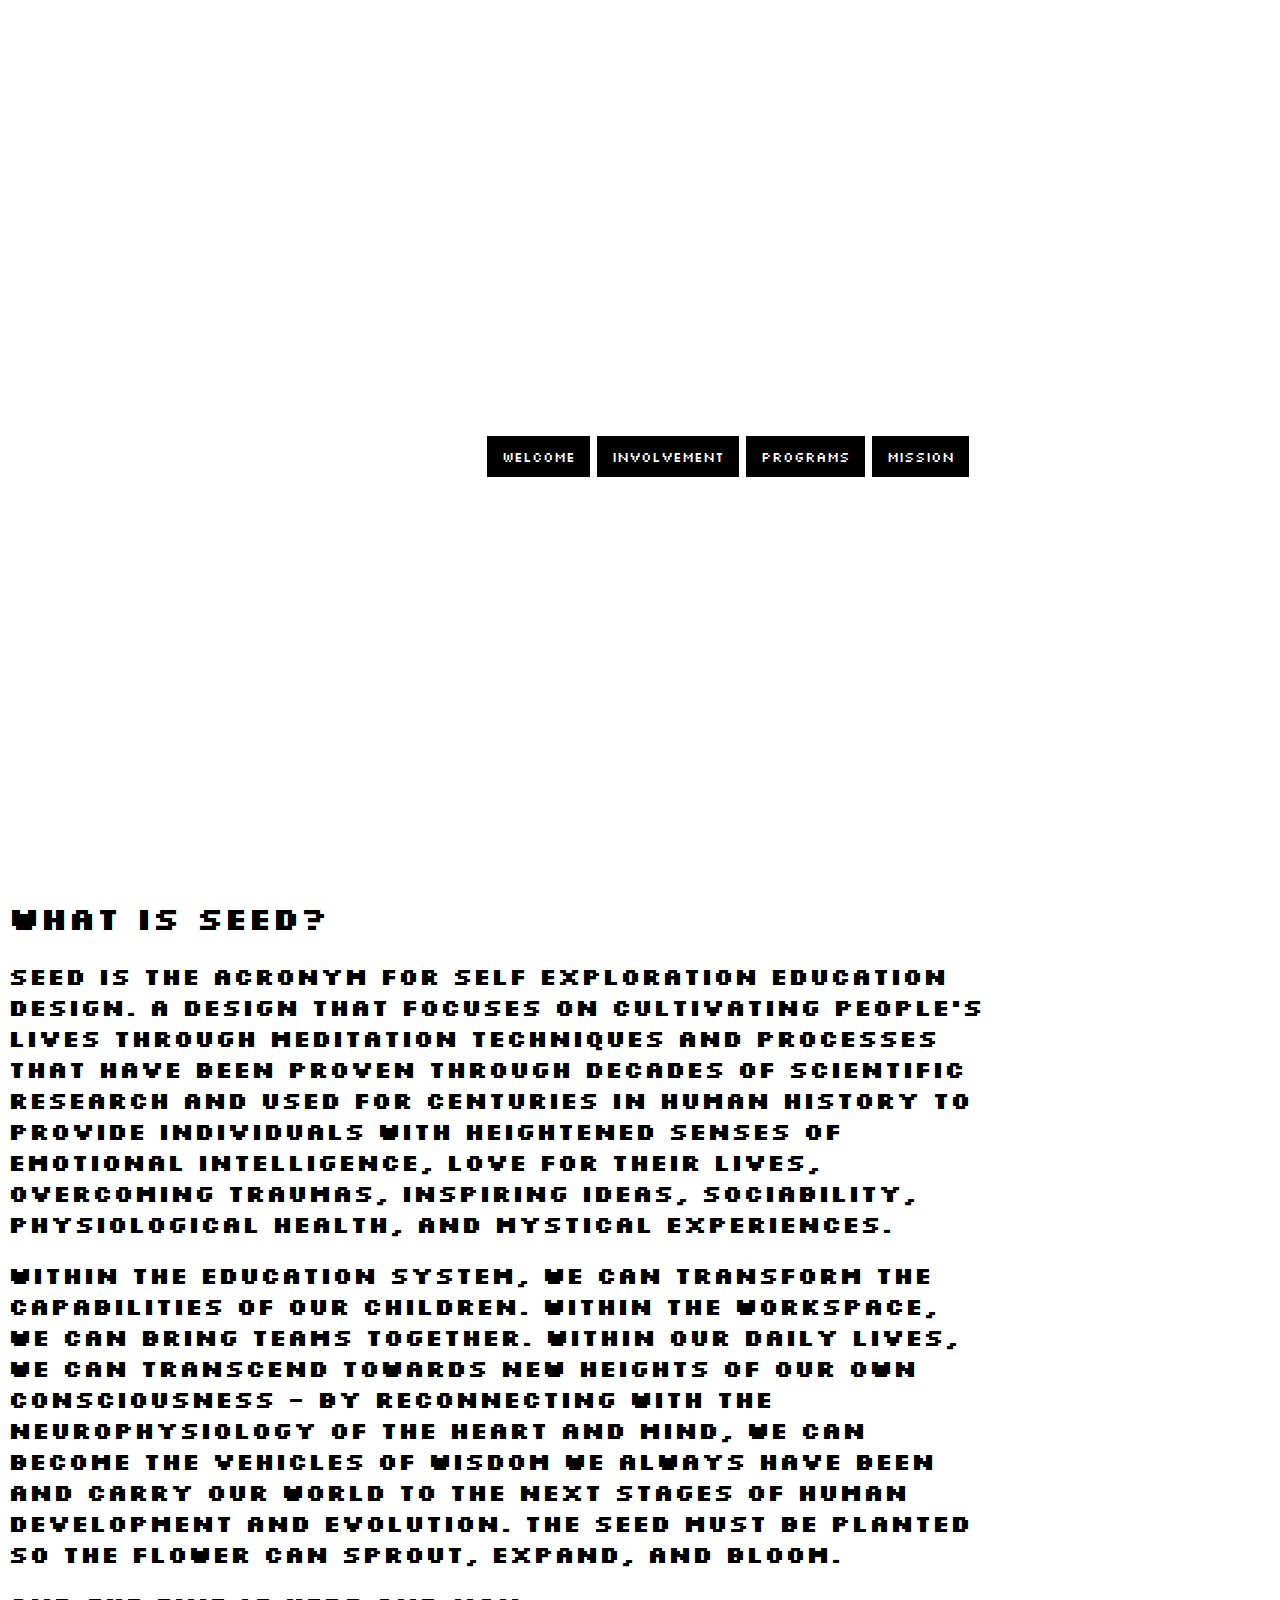
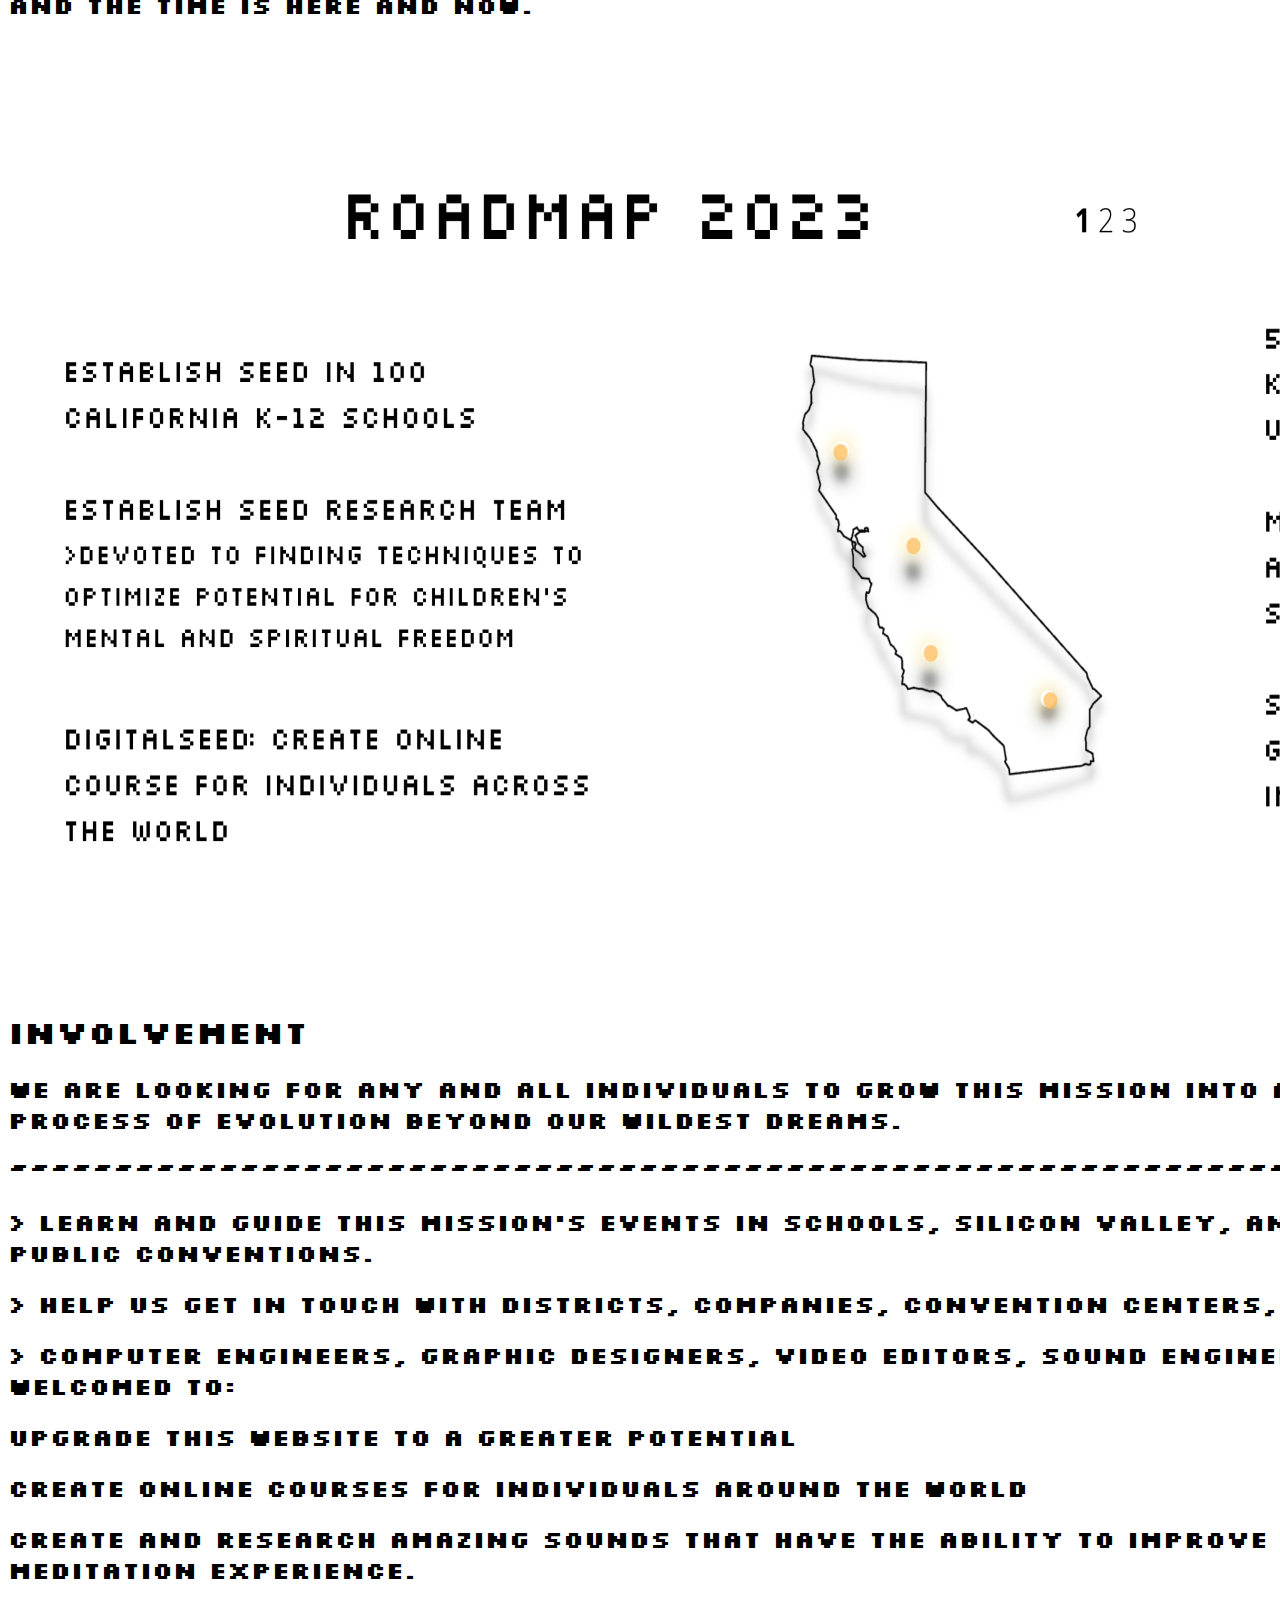
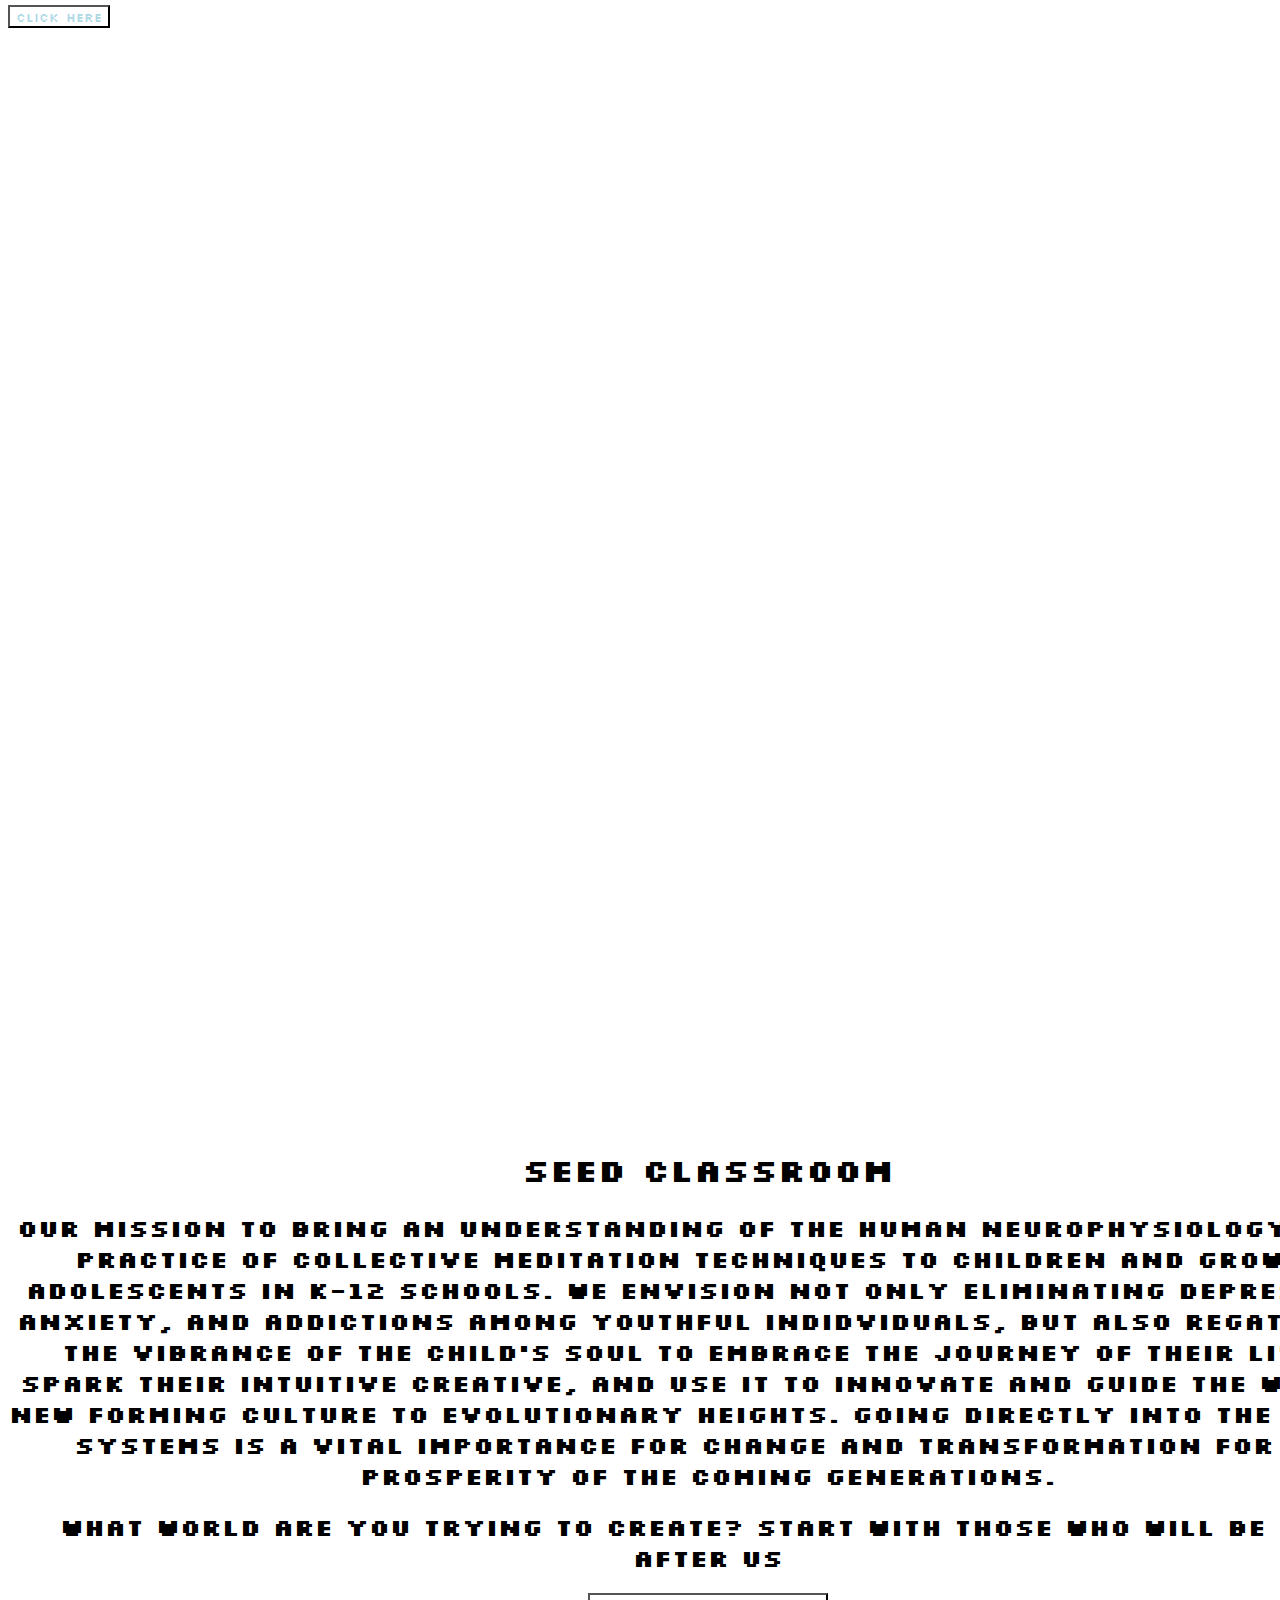
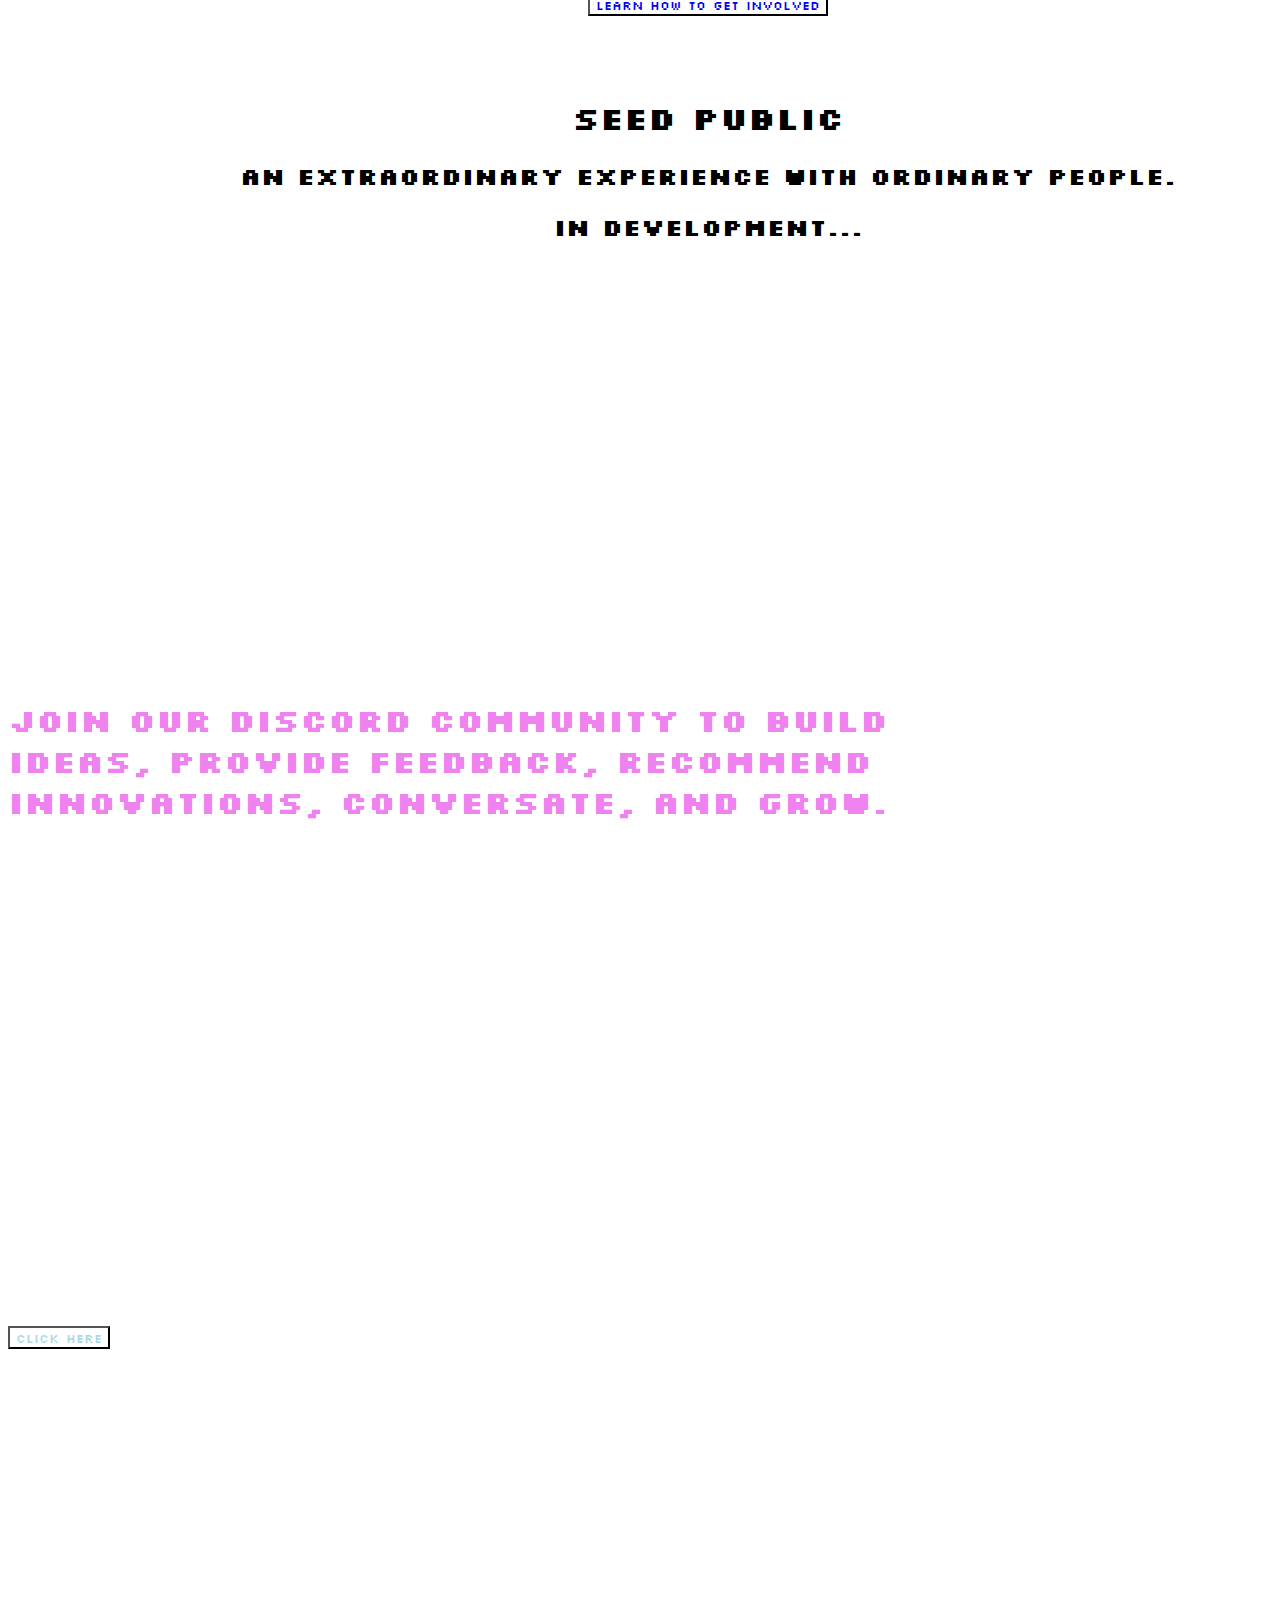
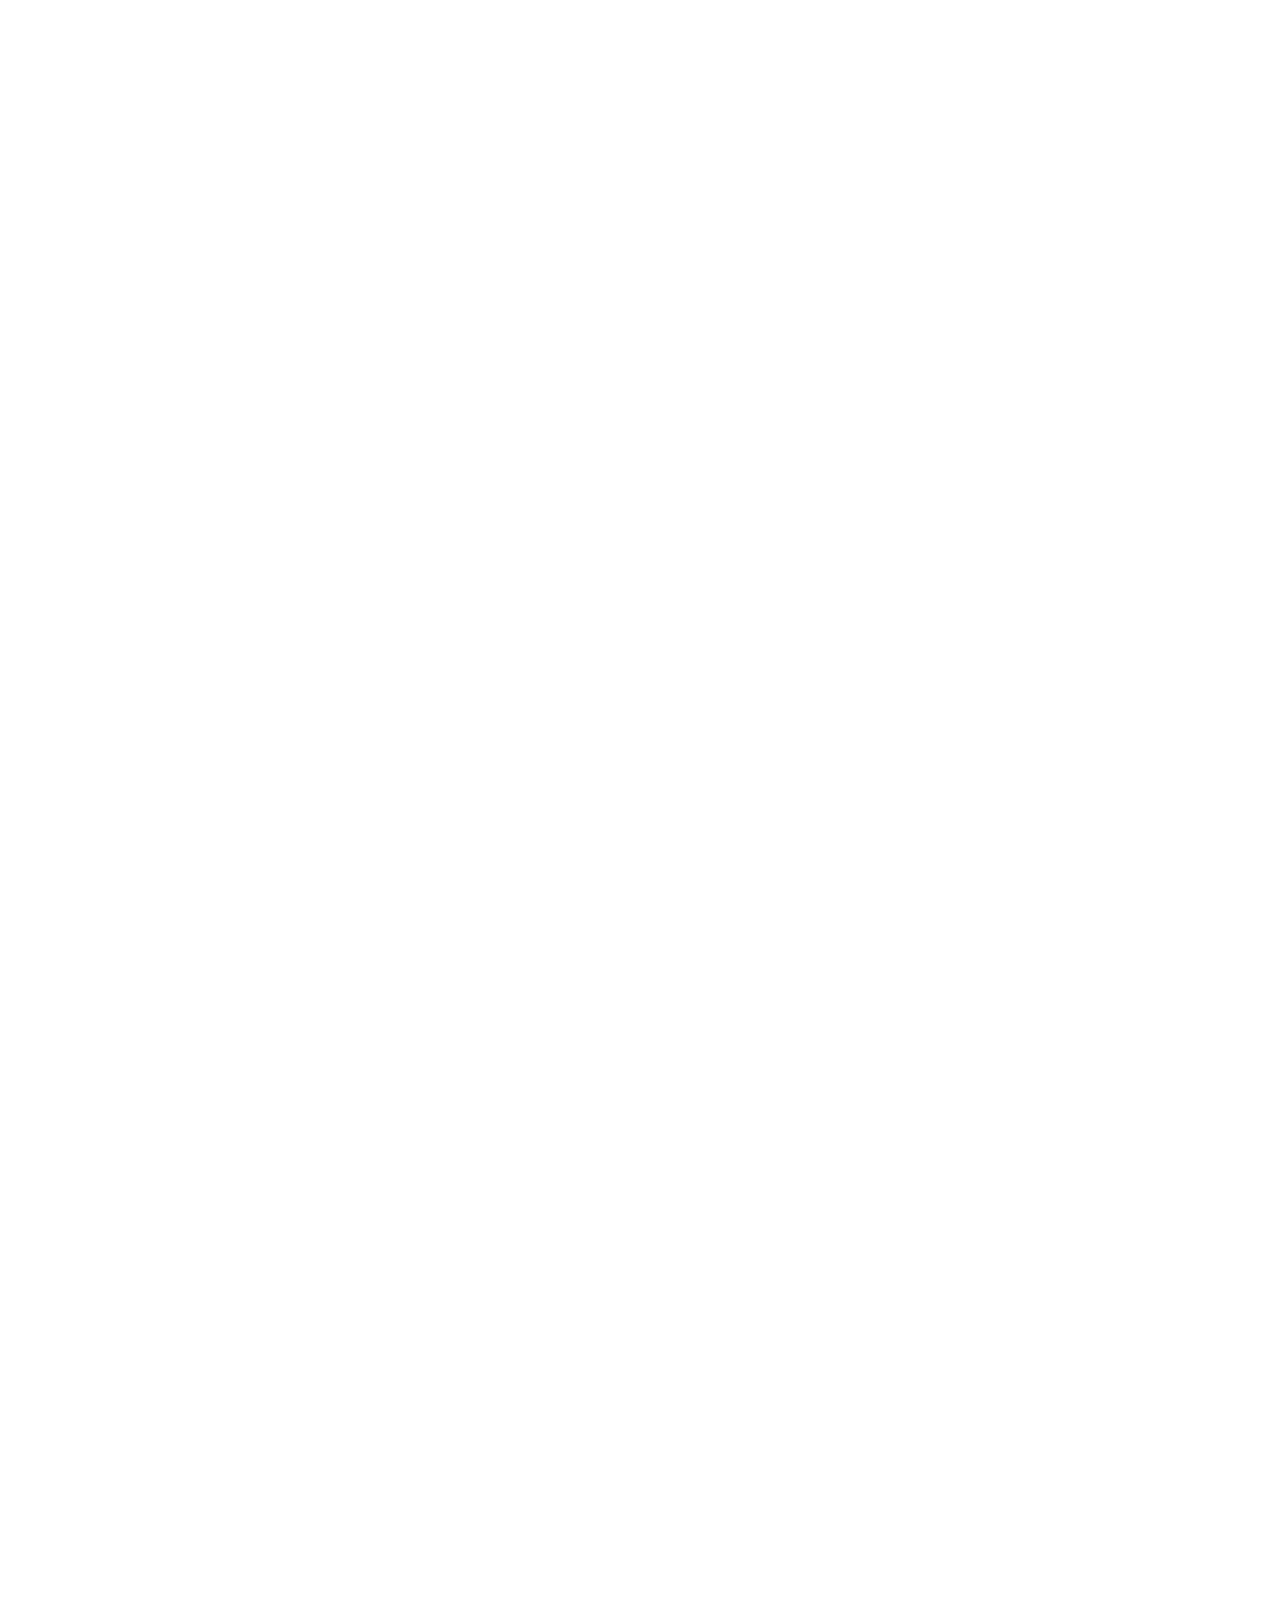
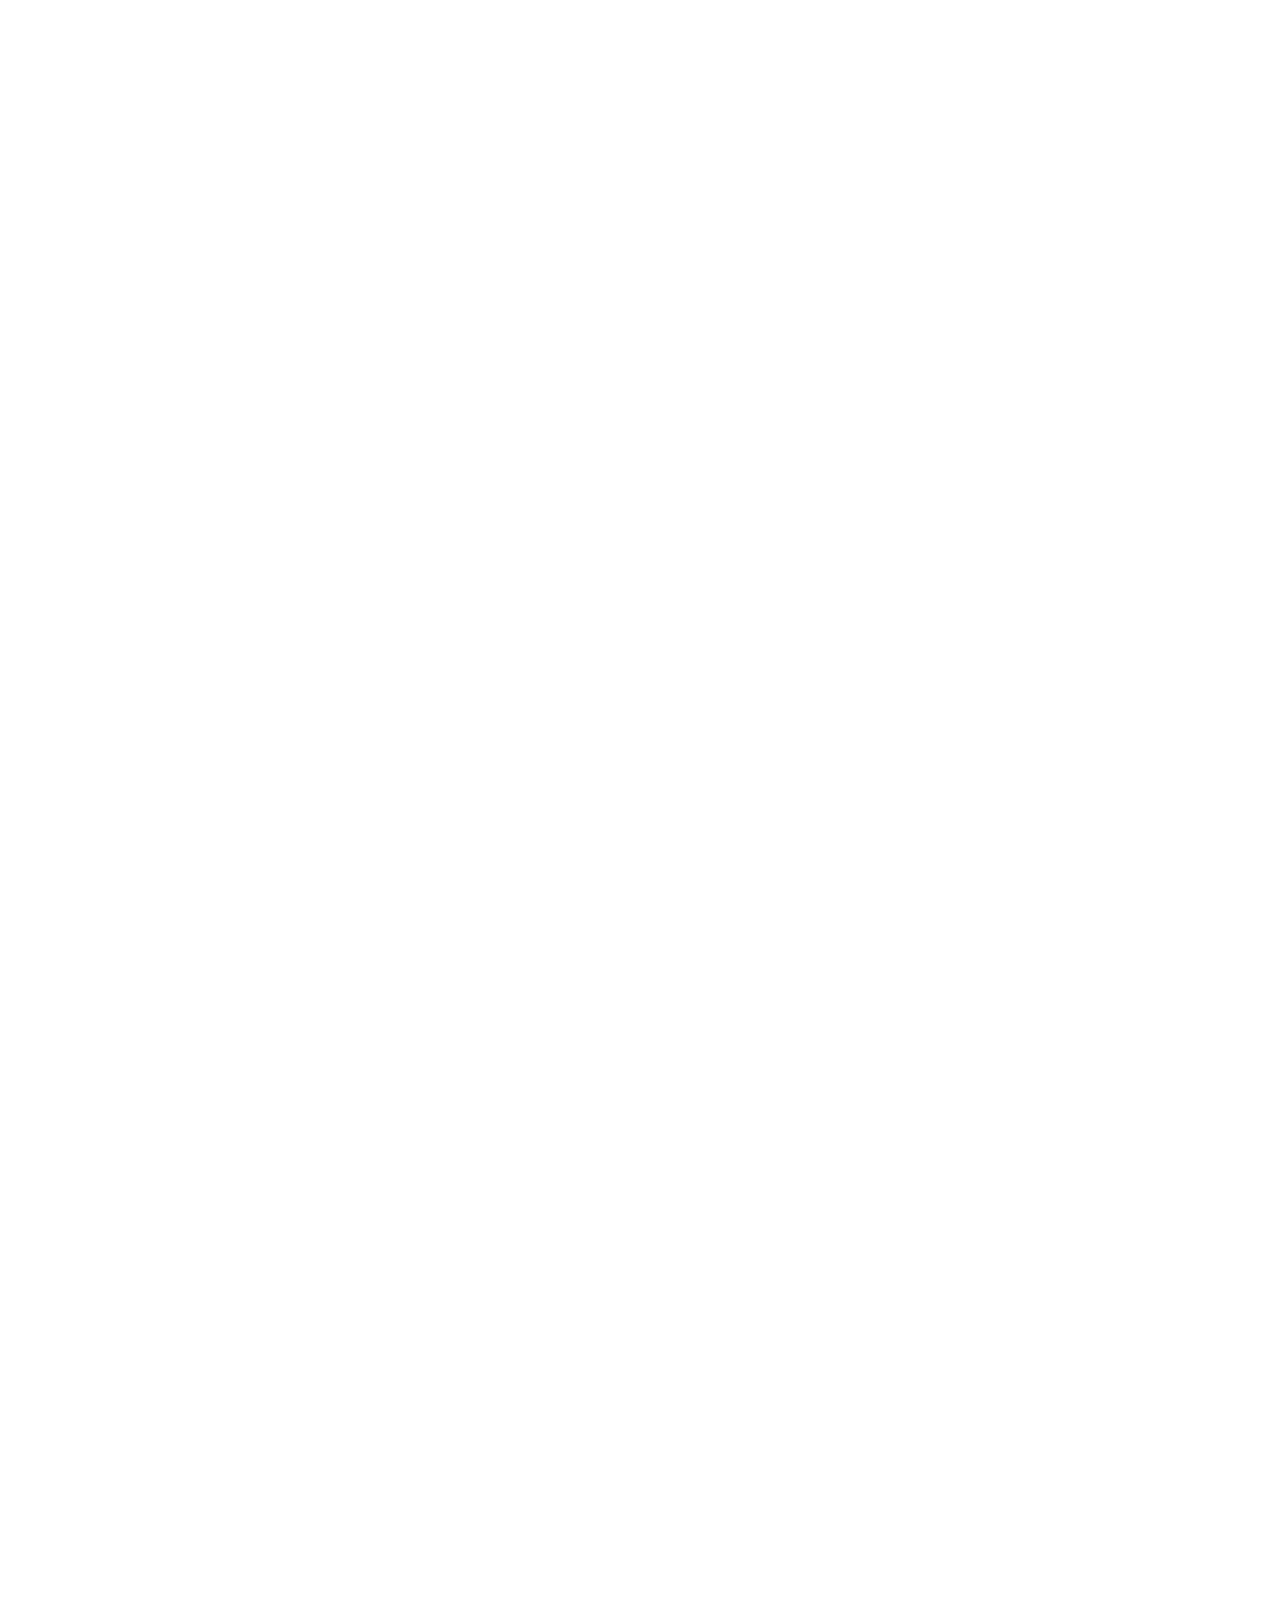
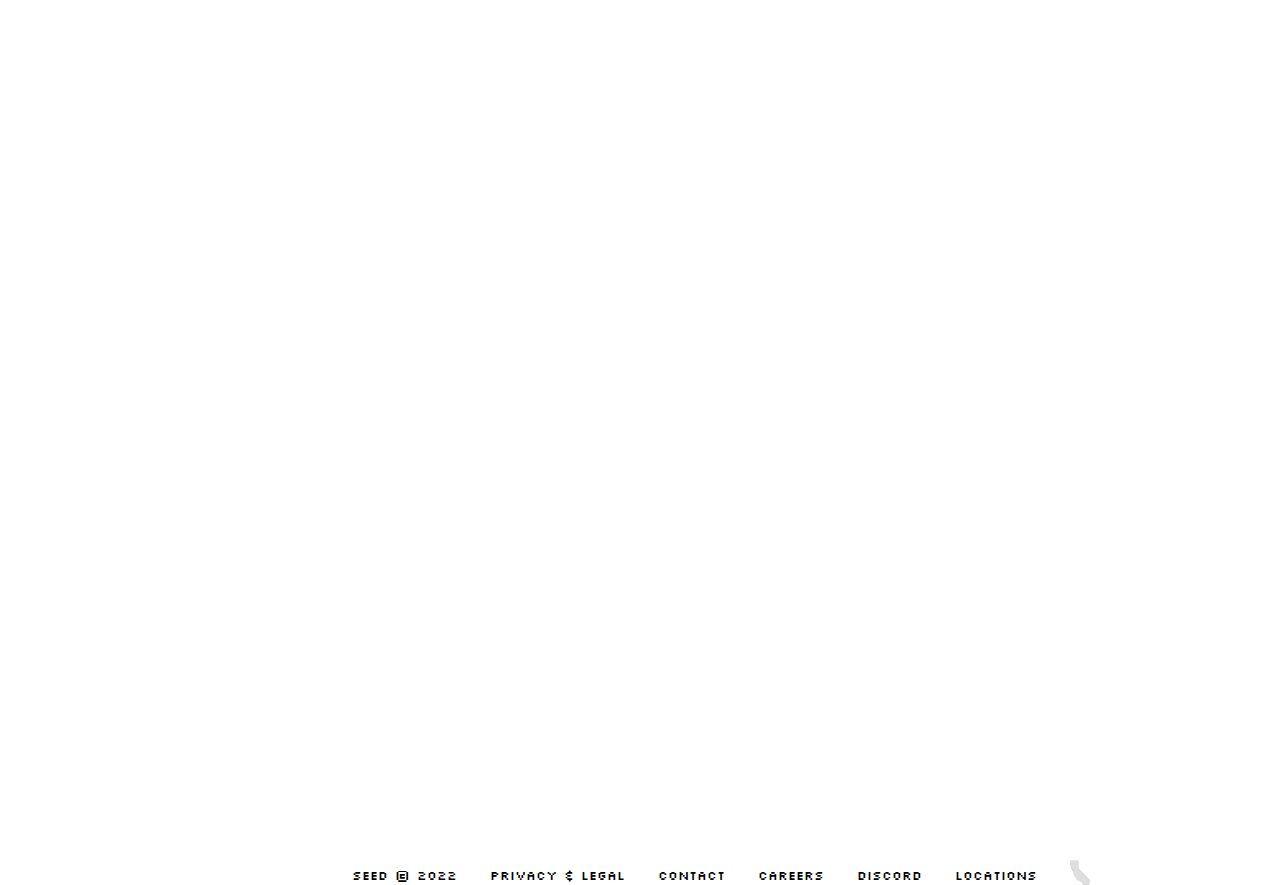
==== index.html @ 96f3f221 "Rename home.html to index.html" ====
<!DOCTYPE html>
<html>
  <head>
    <title>Self Exploration Education Design</title>
    <link href="https://fonts.googleapis.com/css?family=Dancing+Script" rel="stylesheet">
    <link href="https://fonts.googleapis.com/css?family=Silkscreen" rel="stylesheet">
    <link href="style.css" rel="stylesheet" type="text/css">
    <link rel="icon" href="seedsymbol.png">
  </head>

  <body>
    <div id="homecontainer">
      <div id="header">
        <ul>
          <div id="homelogo">
            <a href="home.html">
            <img src="SEEDTransparent (2).svg" alt="logo" />
            </a>
          </div>

          <div id="left-nav-buttons">
            <a href="https://discord.gg/F7PTseWy"><img src="whitediscord.png" height="30px" width="30px"></a>
            <a href="learn.html" class="nav-button">Learn</a>
            <a href="support.html" class="nav-button">Support</a>
          </div>

          <div id="content">
            <div id="marketing-content">
              <div id="line-1"><h2>A TRUE RESTORATION OF OUR YOUTH</h2></div>
            </div>

            <div id="buttons">
              <a href="#whatisseed">
                <span class="button">Welcome</span>
              </a>

              <a href="#careers">
                <span class="button">Involvement</span>
              </a>

              <a href="#seedprograms">
                <span class="button">Programs</span>
              </a>

              <a href="#mission">
                <span class="button">Mission</span>
              </a>
            </div>
          </div>
        </ul>
      </div>

          <div id="whatisseed">
            <h1>What Is SEED?</h1>
            <h2>Seed is the acronym for Self Exploration Education Design. A design that focuses on cultivating people's lives through meditation techniques and processes that have been proven through decades of scientific research and used for centuries in human history to provide individuals with heightened senses of emotional intelligence, love for their lives, overcoming traumas, inspiring ideas, sociability, physiological health, and mystical experiences.</h2>

            <h2>Within the education system, we can transform the capabilities of our children. Within the workspace, we can bring teams together. Within our daily lives, we can transcend towards new heights of our own consciousness - by reconnecting with the neurophysiology of the heart and mind, we can become the vehicles of wisdom we always have been and carry our world to the next stages of human development and evolution. The seed must be planted so the flower can sprout, expand, and bloom. </h2>
            <h2>And the time is here and now.</h2>
          </div>


          <div class="roadmapscroll">
            <div class="roadmap" id="2023">
              <img src="1.png" height="800" width="1200">
            </div>
            <div class="roadmap" id="2028">
              <img src="2.png" height="800" width="1200">
            </div>
            <div class="roadmap" id="2033">
              <img src="3.png" height="800" width="1200">
            </div>
          </div>

          <div id="careers">
            <h1>Involvement</h1>
            <h2>We are looking for any and all individuals to grow this mission into a process of evolution beyond our wildest dreams. </h2>

            <h2>~~~~~~~~~~~~~~~~~~~~~~~~~~~~~~~~~~~~~~~~~~~~~~~~~~~~~~~~~~~~~~~~~~~~~~~~</h2>

            <h2>> learn and guide this mission's events in schools, silicon valley, and public conventions.</h2>
            <h2>> help us get in touch with districts, companies, convention centers, parks</h2>
            <h2>> computer engineers, graphic designers, video editors, sound engineers all welcomed to:</h2>
            <h2>upgrade this website to a greater potential</h2>
            <h2>create online courses for individuals around the world</h2>
            <h2>create and research amazing sounds that have the ability to improve the meditation experience.</h2>
            <a onclick="window.location.href='https://tcip5zpn1e1.typeform.com/to/qp7iUjJC'"><button id="button2">Click Here</button></a>
          </div>
          

          <div id="discord">
            <h1>Join our discord community to build ideas, provide feedback, recommend innovations, conversate, and grow.</h1>
            <a href="https://discord.gg/F7PTseWy"><button id="button2">Click Here</button></a>
            <iframe src="https://discord.com/widget?id=1024854860467818567&theme=dark" width="350" height="500" allowtransparency="true" frameborder="0" sandbox="allow-popups allow-popups-to-escape-sandbox allow-same-origin allow-scripts"></iframe>
          </div>


          <div id="seedprograms">
            <h1>SEED Classroom<h1>
            <h2>Our mission to bring an understanding of the human neurophysiology and a practice of collective meditation techniques to children and growing adolescents in K-12 schools. We envision not only eliminating depression, anxiety, and addictions among youthful indidviduals, but also regathering the vibrance of the child's soul to embrace the journey of their lives, spark their intuitive creative, and use it to innovate and guide the world's new forming culture to evolutionary heights. Going directly into the school systems is a vital importance for change and transformation for the prosperity of the coming generations.</h2> 

            <h2>what world are you trying to create? start with those who will be here after us</h2>
            <button id="button2">
              <a href="school.html">Learn how to get involved</a>
            </button>
            <br>
            <br>
            <br>
            <br>

            <h1>SEED Public<h1>
            <h2>An extraordinary experience with ordinary people.</h2>
            <h2>In development...<h2>
            <!--button id="button2">Join our gatherings</button-->
          </div>

        

          <div id="mission">
            <h1>The SEED Mission</h1>
            <h2> 
            Children when growing in their early years are full of purity, wisdom, joy, and creativity, they bring the sacredness of the human being to light. Overtime, cultural conditioning kicks into the programs of children’s brains and creates habits and attachments that create a disconnection from their true reality, and as they grow into adolescents and then adults, we see a trend of bad habits, addictions, and challenges in their lives. As a society, challenges, bad habits, addictions, and sufferings are seen as ‘normal’ because of the cultural acceptance of how things are.
            </h2> 

            <h2>
            As human beings, are we obligated to live in stress and struggle, or are we capable of living effortless lives full of abundance and joy? Are we capable of living in peace, transparency, and harmony with our fellow human beings and the rest of the living world? Are we capable of living the happy and content lives we are constantly chasing in our outer world?
            </h2> 
            
            <h2>
            If the possibility is there, let us chase it, let us take a big leap forward of faith to become something greater as living beings, something greater that is already inside of us, let us transform. <b>Let us start with the generations to come.</b> The old ways of education have failed the children of the new world, and they will continue to do so with the way children are expressing themselves with more and more individuality and rebelliousness within the academic experience. 
            </h2>

            <h2>
            There will have to be a more evolved system, that embraces the changes in our children, because they are the future, they are the map of how the world is growing and flowing, we must trust them to guide us, but we must provide them with the environment in which they can experience their true selves, not through a set of rigorous subjects they are thrown into. 
            </h2>

            <h2>
            With the science that has been brought to surface from the last several decades of how the unconscious mind is the body, what we can do with the mind and body to produce elevated emotions and positive action, and why such ideas are crucial to our survival and livelihood, we have a chance for implementation. If we do not take the opportunity to evolve beyond our old ways of thinking about the world and adopt the more complete understanding of the purpose of our existence, there will only be an increased amount of greed, decreased amount of resources, and lack of ideas and leadership. The human evolutionary story thrives on its ability to change and transform into novel areas of function, here is the next step: <b>to have children guide the new world.</b> The older generations currently in power will have trouble with this change because of their limited perception of the world. Let us create children with open minds and expansive imagination.
            </h2> 
            <h2>
            This is where we can evolve. This is the seed we plant into the generations to come. Here at SEED we see coherent, inspired, and aware children bringing science fiction to reality, reviving the natural world and connecting with plants, animals, and other organisms, and cultivating implementation of the sense of interconnectivity in the objective world. These children will inspire the world as a form of collective leadership to communicate with intention, express ultimate generosity, and be courageous in the face of worldly adversity. The ideas of eastern philosophy and western science are a novel experience for the evolution of human history, and they are here and can be shared to the next generations to guide us in a novel path of understanding the world for what it truly is. 
            </h2>
          </div>


          <div id="footer">
              <a class="footer-link" href="https://app.gitbook.com/o/0G5kWt2weHp4LB0NXSId/s/IPh7nEIiqXfjEVGARxnF/">SEED &copy; 2022</a>
              <a class="footer-link" href="https://app.gitbook.com/o/0G5kWt2weHp4LB0NXSId/s/IPh7nEIiqXfjEVGARxnF/privacy-policy">Privacy & Legal</a>
              <a class="footer-link" href="https://app.gitbook.com/o/0G5kWt2weHp4LB0NXSId/s/IPh7nEIiqXfjEVGARxnF/terms-of-service">Contact</a>
              <a class="footer-link" href="https://app.gitbook.com/o/0G5kWt2weHp4LB0NXSId/s/IPh7nEIiqXfjEVGARxnF/contact">Careers</a>
              <a class="footer-link" href="https://discord.gg/F7PTseWy">Discord</a>
              <a class="footer-link" href="https://app.gitbook.com/o/0G5kWt2weHp4LB0NXSId/s/IPh7nEIiqXfjEVGARxnF/locations">Locations</a>
              <a class="footer-link" href="https://app.gitbook.com/o/0G5kWt2weHp4LB0NXSId/s/IPh7nEIiqXfjEVGARxnF/disclaimer">
                <img src="cali.png" id="flag" alt="California"/>
              </a>
          </div>
    </div>
  </body>

</html>
---- style.css ----
html {
  background: url('seedwebbg.jpeg') no-repeat center top;
  background-size: cover;
  background-attachment: scroll;
  font-family: silkscreen;
}

#homecontainer {
  width: 1400px;
  height: 10000px;
}

#homelogo img {
  width: 22em;
  float: left;
  position: relative;
  top: -50px;
  left: -50px;
}

#left-nav-buttons {
  margin-top: 100px;
  font-size: 1em;
  font-family: silkscreen;
  text-align: right;
  float: center;
  position: relative;
  left: 0px;
  top: -20px;
}

#left-nav-buttons img {
	position: relative;
	top: 10px;
}


.nav-button {
  color: white;
  margin-left: 25px;
}

#content {
  margin-top: 25%;
  margin-left: auto;
  margin-right: auto;
  width: 50%;
  padding: 10px;
  position: relative;
  top: -200px;
}

#content #marketing-content {
  margin-top: 20px;
  text-align: center;
  color: white;
  font-style: sans-serif;
}


#line-1 {
  font-size: 1.5em;
  margin-bottom: 10px;
  width: 100%;
}


#buttons {
  text-align: center;
  margin-top: 40px;
}

.button {
	
  background-color: black;
  color: white;
  padding: 10px 14px 10px 14px;
  max-width: 30px;
  border: 1px solid transparent;
}

.button a {
  text-decoration: none;
  font-size: 0.9em;
}

#buttons a {
  text-decoration: none;
  font-size: 0.9em;
}

.button:hover {
  border: 1px solid white;
}

#whatisseed {
	position: relative;
	top: 200px;
	width: 70%;

}

.roadmapscroll {
    width: 100% 800px;
    height: 100% 800px;
    display: flex;
    align-items: center;
    flex-wrap: nowrap;
    overflow-x: auto;
    white-space: nowrap;
    position: relative;
    top: 300px;
}

.roadmap {
	width: 150% 800px;
    height: 150% 800px;
    flex: 0 0 auto;
  	display: flex;
    align-items: center;
    justify-content: center;
    color: #ffffff;
}

#careers {
	position: relative;
	top: 350px;
	text-align: left;
}


#discord {
	position: relative;
	top: 2600px;
	color: violet;
	float: left;
	text-align: left;
	margin-right: 400px;
}


#seedprograms {
	position: relative;
	top: 800px;
	color: black;
	text-align: center;
	float: center;
}

#button2 {
	color: lightblue;
	background-color: transparent;
	font-family: silkscreen;
	size: 2em;
}

#button2 a {
	text-decoration: none;
}

#button2 a:hover {
	text-decoration: underline;
}

#button2 a:visited {
	color: lightblue;
	text-decoration: none;
}

#mission {
	position: relative;
	top: 2900px;
	text-align: left;
	float: left;
	color: white;
}



#buttons3 {
  text-align: center;
  margin-top: 40px;
  position: relative;
  top: 4350px;
}


.button a {
  text-decoration: none;
  font-size: 0.9em;
}

#buttons3 a {
  text-decoration: none;
  font-size: 0.9em;
}

.button:hover {
  border: 1px solid white;
}

#footer {
  position: relative;
  top: 4445px;
  text-align: center;
  float: center;
  color: white;
}

.footer-link {
  color: black;
  text-decoration: none;
  margin-left: 25px;
  font-size: .8em;
}

#flag {
  width: 20px;
  margin-bottom: -5px;
}










#schoolpage {
background: url('seedmissionbg.jpg') no-repeat center top;
  background-size: contain;
  -webkit-background-size: contain;
  -moz-background-size: contain;
  -o-background-size: contain;
  background-attachment: scroll;
  font-family: silkscreen;
}

#schoolcontainer {
	width: 1400px;
  	height: 2860px;
}

#logo {
  float: left;
  position: relative;
  top: 50px;
  height: 3em;
  width: 4em;
}

#logo a {
	display: inline-block;
    line-height: 2em;
}

#symbol {
	float: right;
}

#nav-buttons {
	margin-top: 0px;
  margin-right: 25px;
  font-size: 1em;
  font-family: silkscreen;
  text-align: right;
  float: right top;
  position: relative;
  top: 100px;
}

#nav-buttons img {
	position: relative;
	top: 10px;
}

#nav-buttons .nav-button {
	color: black;
}

.schoolnav {
	color: black;
  margin-left: 25px;
}

#quotetop {
	position: relative;
	top: 100px;
	right: 0px;
	size: 3em;
	margin-left: 425px;
	text-align: center;
}

#whyseedschool1 {
	position: relative;
	top: 220px;
}

#whyseedschool2 {
	position: relative;
	top: 230px;
}

#recruitment {
	position: relative;
	top: 650px;
	text-align: center;
}

#schoolfooter {
  position: relative;
  top: 1360px;
  text-align: center;
  float: center;
  color: white;
}

#form {
	width:100%;
	height:400px;
}




#learnpage {
background: url('learnpagebg.jpg') no-repeat center top;
background-size: contain;
-webkit-background-size: contain;
-moz-background-size: contain;
-o-background-size: contain;
background-attachment: scroll;
font-family: silkscreen;
}

#learncontainer {
	width: 1400px;
	height: 11000px;
}

#energygif {
	position: relative;
	top: 300px;
	float: right;
	border: 1px solid #ddd;
  	border-radius: 4px;
  	padding: 5px;
}

#fields {
	position: relative;
	top: 300px;
}

#fields h1{
	text-align: center;
}

#fields2 {
	position: relative;
	top: 325px;
	text-align: right;
}

#fields3 {
	position: relative;
	top: 375px;
}

#fields4 {
	position: relative;
	top: 415px;
	text-align: right;
}

#brainwaves {
	position: relative;
	top: 600px;
}

#brainwaves h1{
	text-align: center;
}

#delta {
	position: relative;
	top: 40px;
	margin-right: 600px;
}

#deltaimg {
	position: relative;
	margin-left: 700px;
	top: -120px;
}

#theta {
	position: relative;
	top: -20px;
	margin-left: 500px;
}

#thetaimg {
	position: relative;
	top: -170px;
	margin-left: 50px;
}

#alpha {
	position: relative;
	top: -50px;
	margin-right: 600px;
}

#alphaimg {
	position: relative;
	top: -170px;
	margin-left: 750px;
}

#beta {
	position: relative;
	top: -20px;
	margin-left: 500px;
}

#betaimg {
	position: relative;
	top: -140px;
	margin-left: 100px;
}

#gamma {
	position: relative;
	top: 60px;
	text-align: center;
}

#brainwaves .end{
	position: relative;
	top: 200px;
}

#incoherentcoherent .img{
	position: relative;
	top: 400px;
	float: center;
	size: 20em;
	text-align: center;
	left: 450px;
}

#incoherentcoherent .in {
	scroll-behavior: smooth;
	left: 200px;
	position: relative;
	top: 500px;
	animation: scroll-left infinite;
	display : flex;
  flex-shrink: 0;

}

#incoherentcoherent .co {
	position: relative;
	scroll-behavior: smooth;
	right: 200px;
	float: right;
	top: 450px;
	animation: scroll-left infinite;
	display : flex;
  flex-shrink: 0;
}


#elevatedemotions {
	position: relative;
	top: 900px;
}

#elevatedemotions h1{
	text-align: center;
}

#elevatedemotions img{
	float: left;
	position: relative;
	top: -350px;
}

#elevatedemotions .bottom{
	text-align: right;
	position: relative;
	top: 800px;
}


#rhythmicbreathing {
	position: relative;
	top: 400px;
	float: left;
}

#rhythmicbreathing .tri {
	position: relative;
	left: 400px;
}

#rhythmicbreathing .breathingimg {
	position: relative;
	top: 0px;
	height: 500px;
	width: 400px;
	right: 50px;
}

#energycenters1 {
	background: url('chakrabody.png') no-repeat center bottom;
	position: relative;
	top: 900px;	
}


#energycenters2 {
	position: relative;
	top: 900px;
}

#visualization {
	position: relative;
	top: 1200px;
}

#recruitmentlearn {
	position: relative;
	top: 1500px;
	text-align: center;
}


#learnfooter {
  position: relative;
  top: 1600px;
  text-align: center;
  float: center;
  color: white;
}







#supportpage {
background: url('supportpage.jpg') no-repeat center top;
background-size: contain;
-webkit-background-size: contain;
-moz-background-size: contain;
-o-background-size: contain;
background-attachment: scroll;
font-family: silkscreen;
}

#supportcontainer {
	width: 1400px;
	height: 1600px;
}


#support {
	position: relative;
	top: 200px;
	float: center;
	margin-left: 100px;
}

#shedlight {
	position: relative;
	top: 300px;
	text-align: center;
	margin-left: 200px;
	margin-right: 200px;
}


#waterplant {
	position: relative;
	top: 350px;
	text-align: center;
	margin-left: 200px;
	margin-right: 200px;
}

#maintainsoil {
	position: relative;
	top: 400px;
	text-align: center;
	margin-left: 200px;
	margin-right: 200px;
}

#supportfooter {
  position: relative;
  top: 600px;
  text-align: center;
  float: center;
}

.copy-text button: active {
	background: #809ce2;
}

.copy-text button: before {
	content: "Copied";
	position: absolute;
	top:-45px;
	right:0px;
	background:#5c81dc;
	padding: 8px 10px;
	border-radius: 20px;
	font-size: 15px;
	display: none;
}

.copy-text button:after {
	content:"";
	position: absolute;
	top:-20px;
	right:25px;
	width:10px
	height: 10px;
	background: #5c81dc;
	transform: rotate(45deg);
	display: none;
}

.copy-text.active button: before,
.copy-text.active button: after {
	display: block;
}
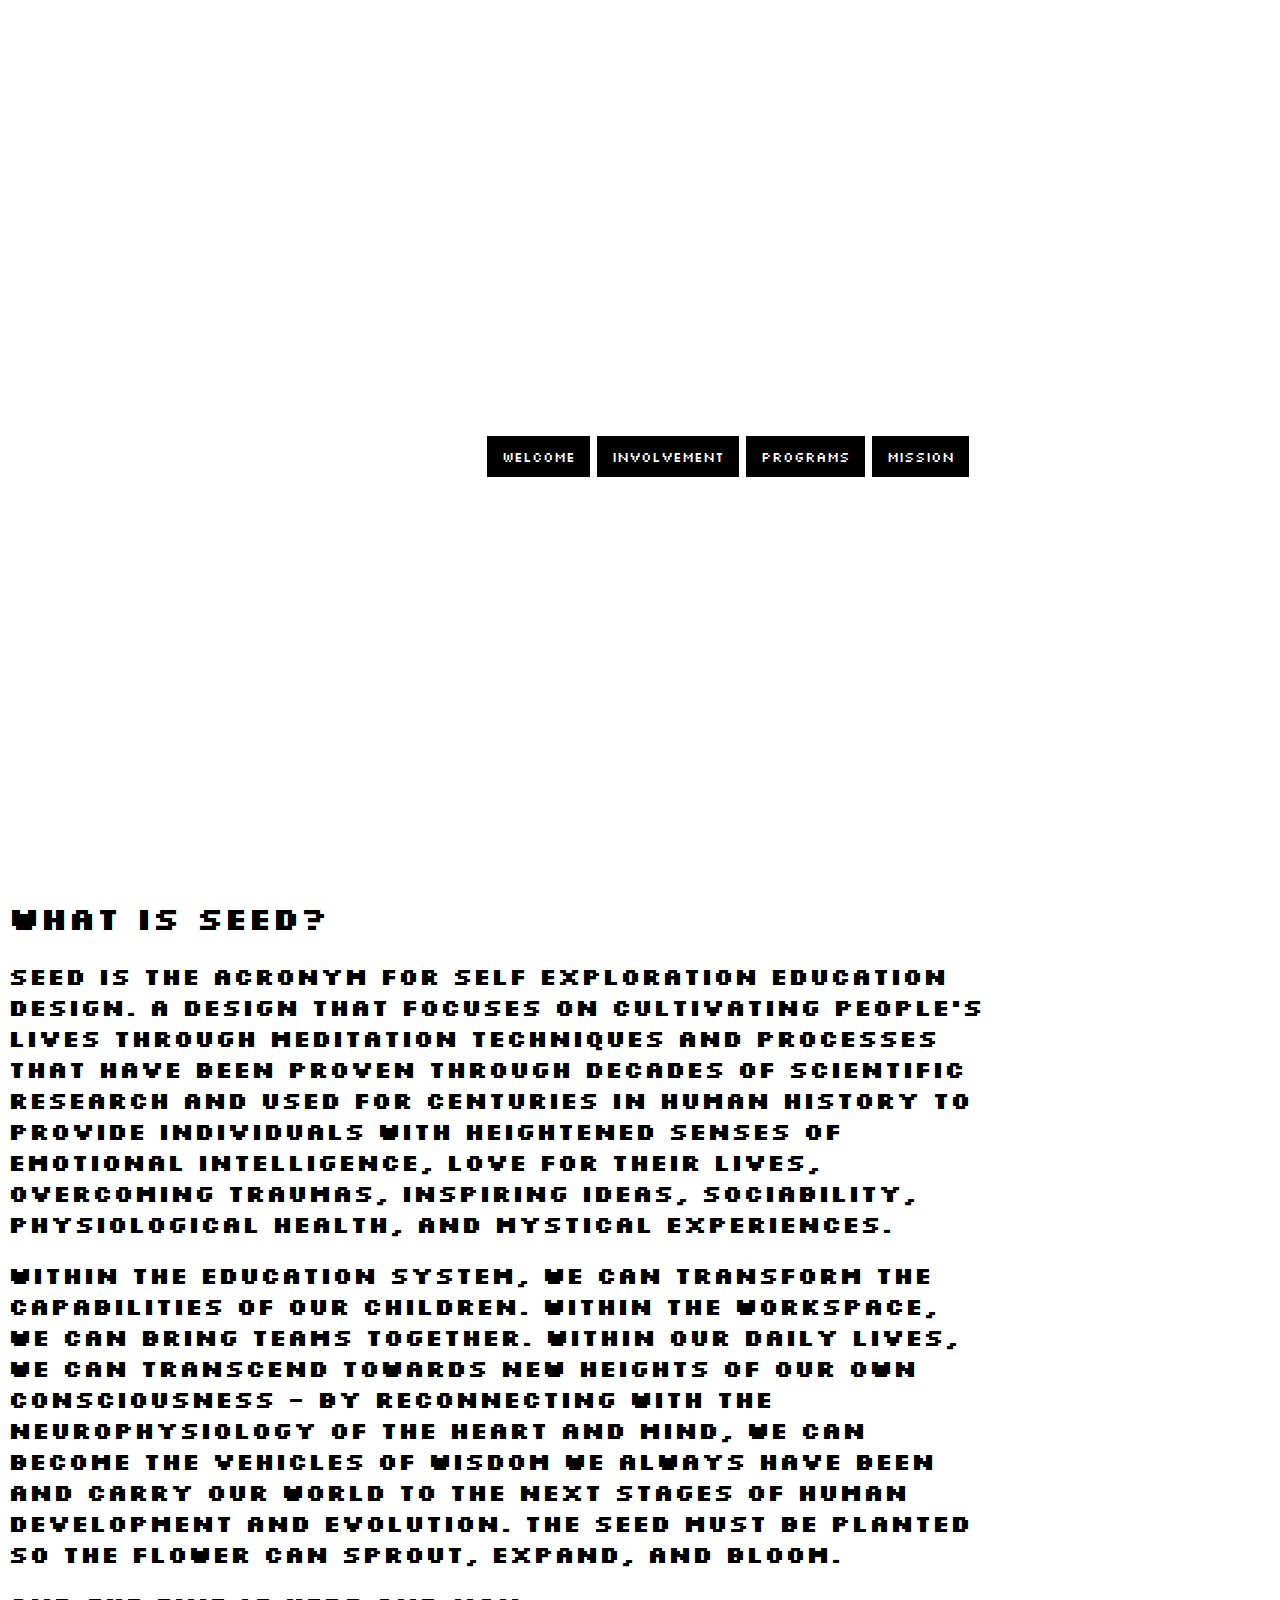
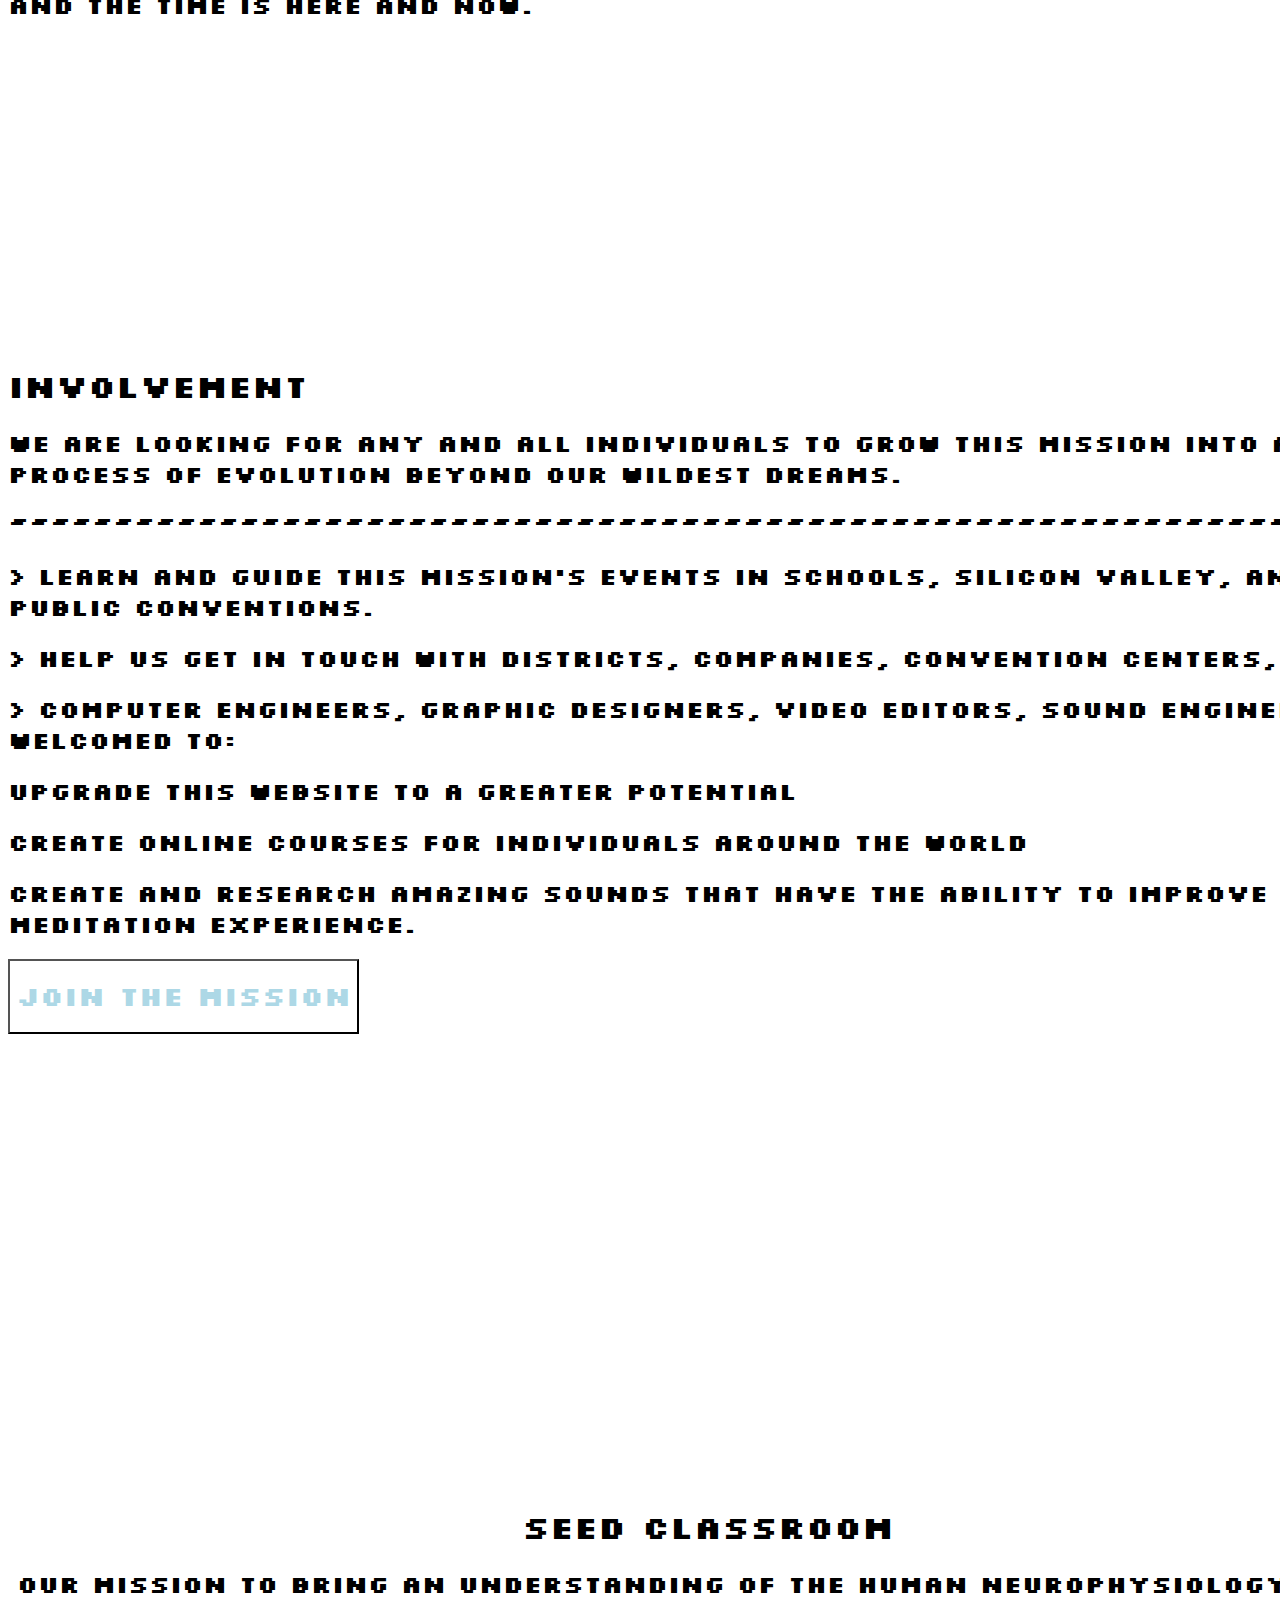
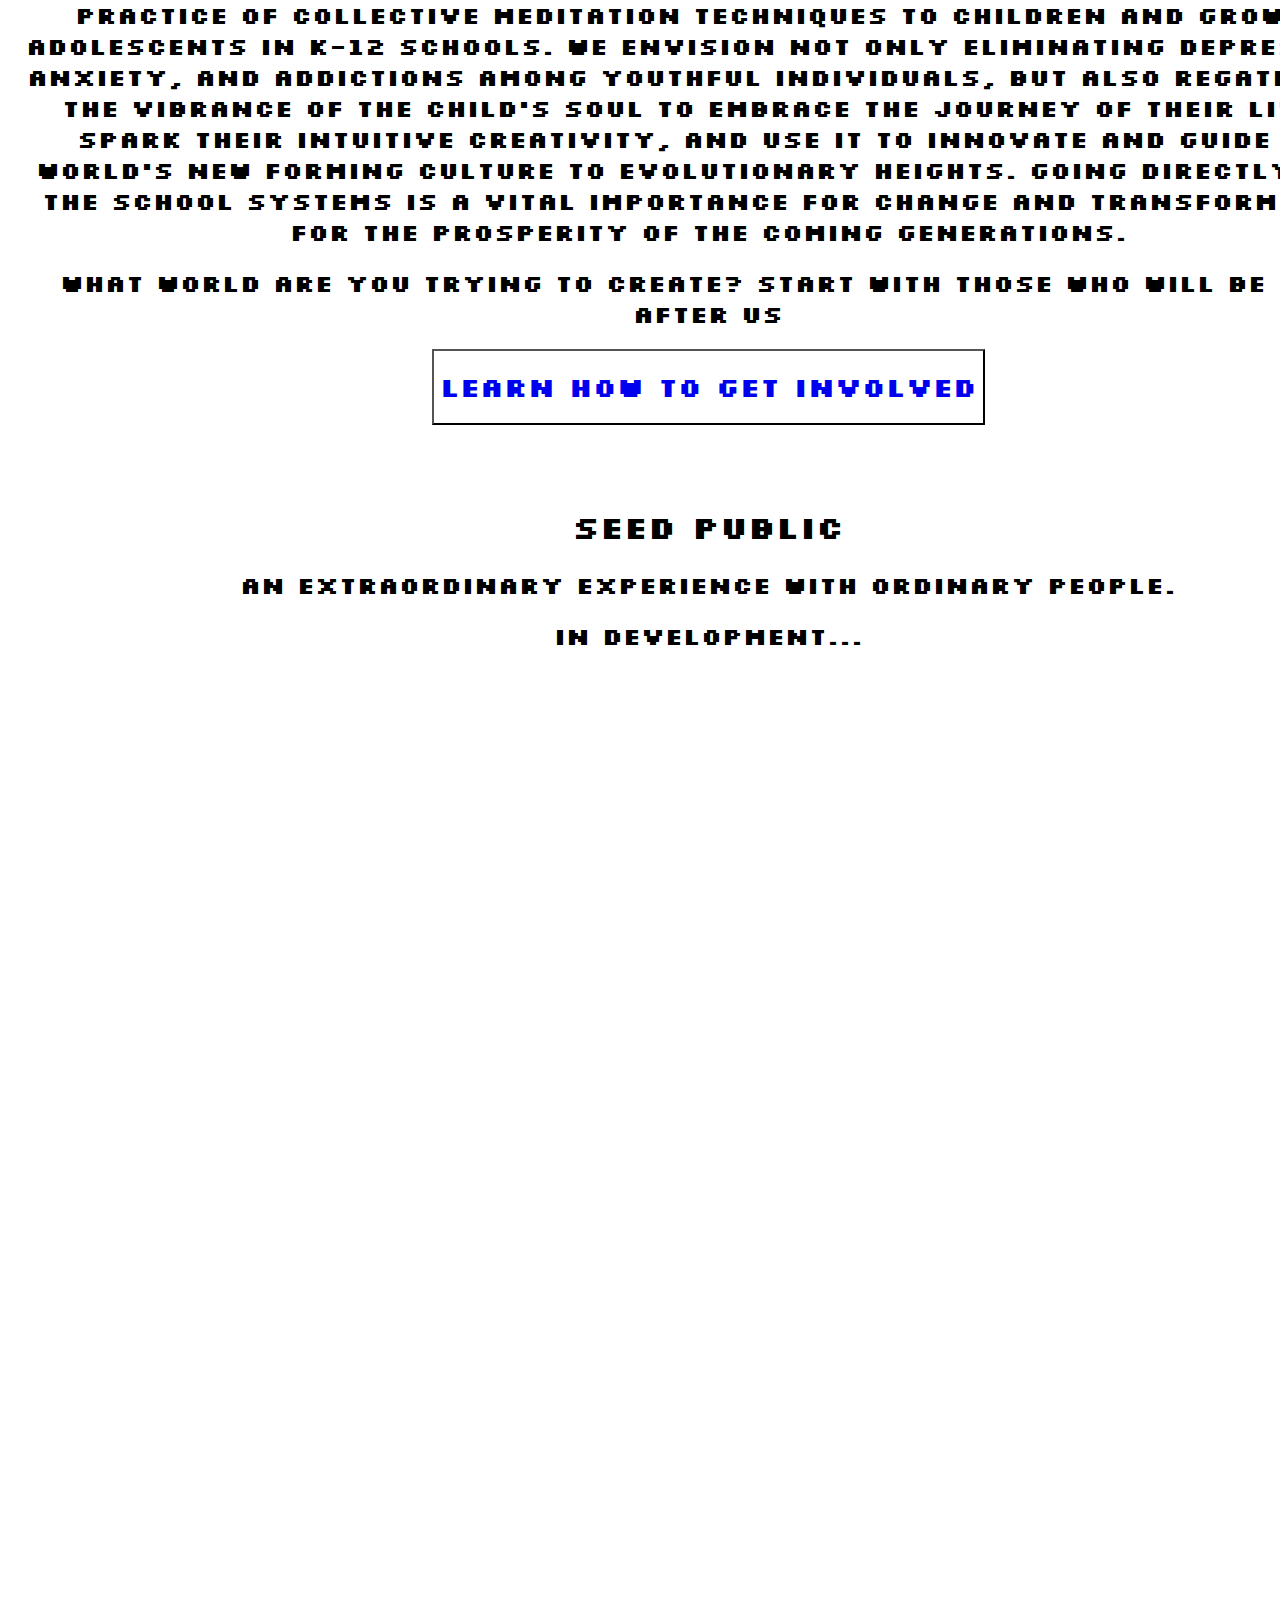
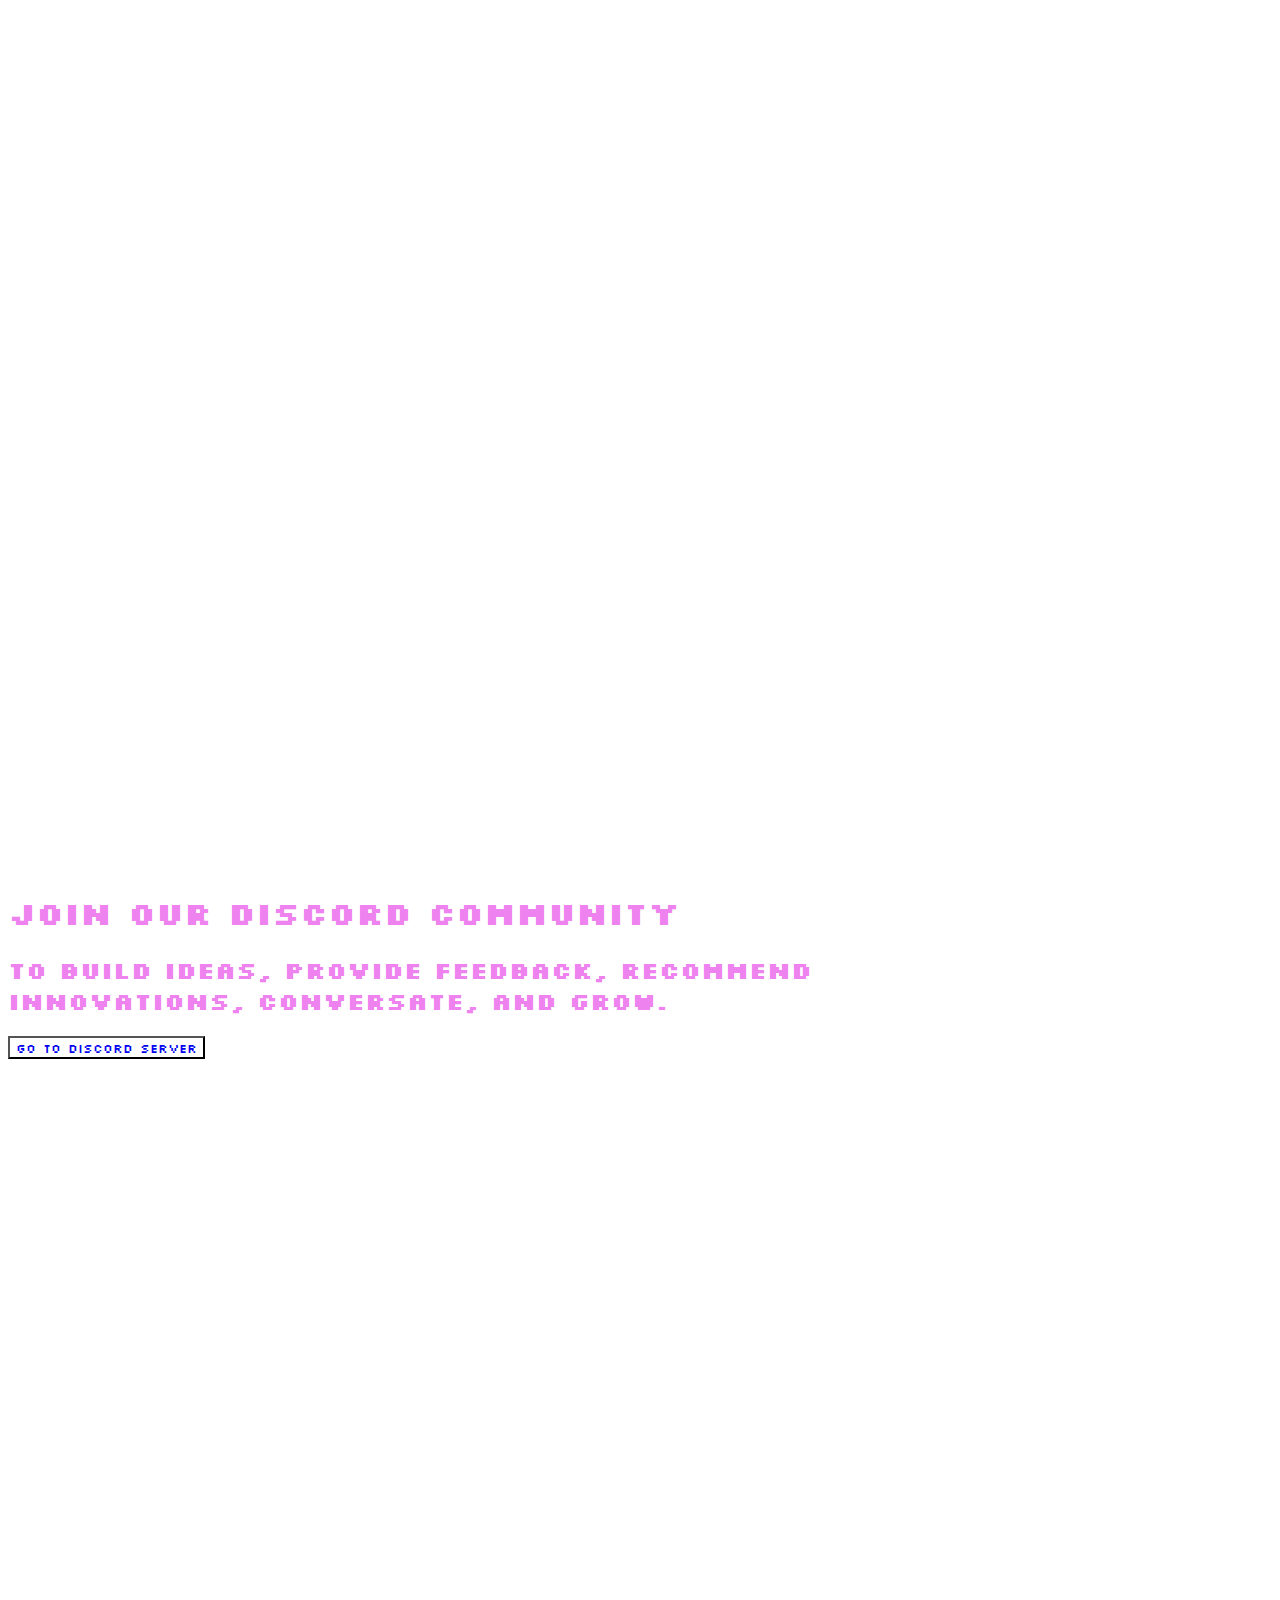
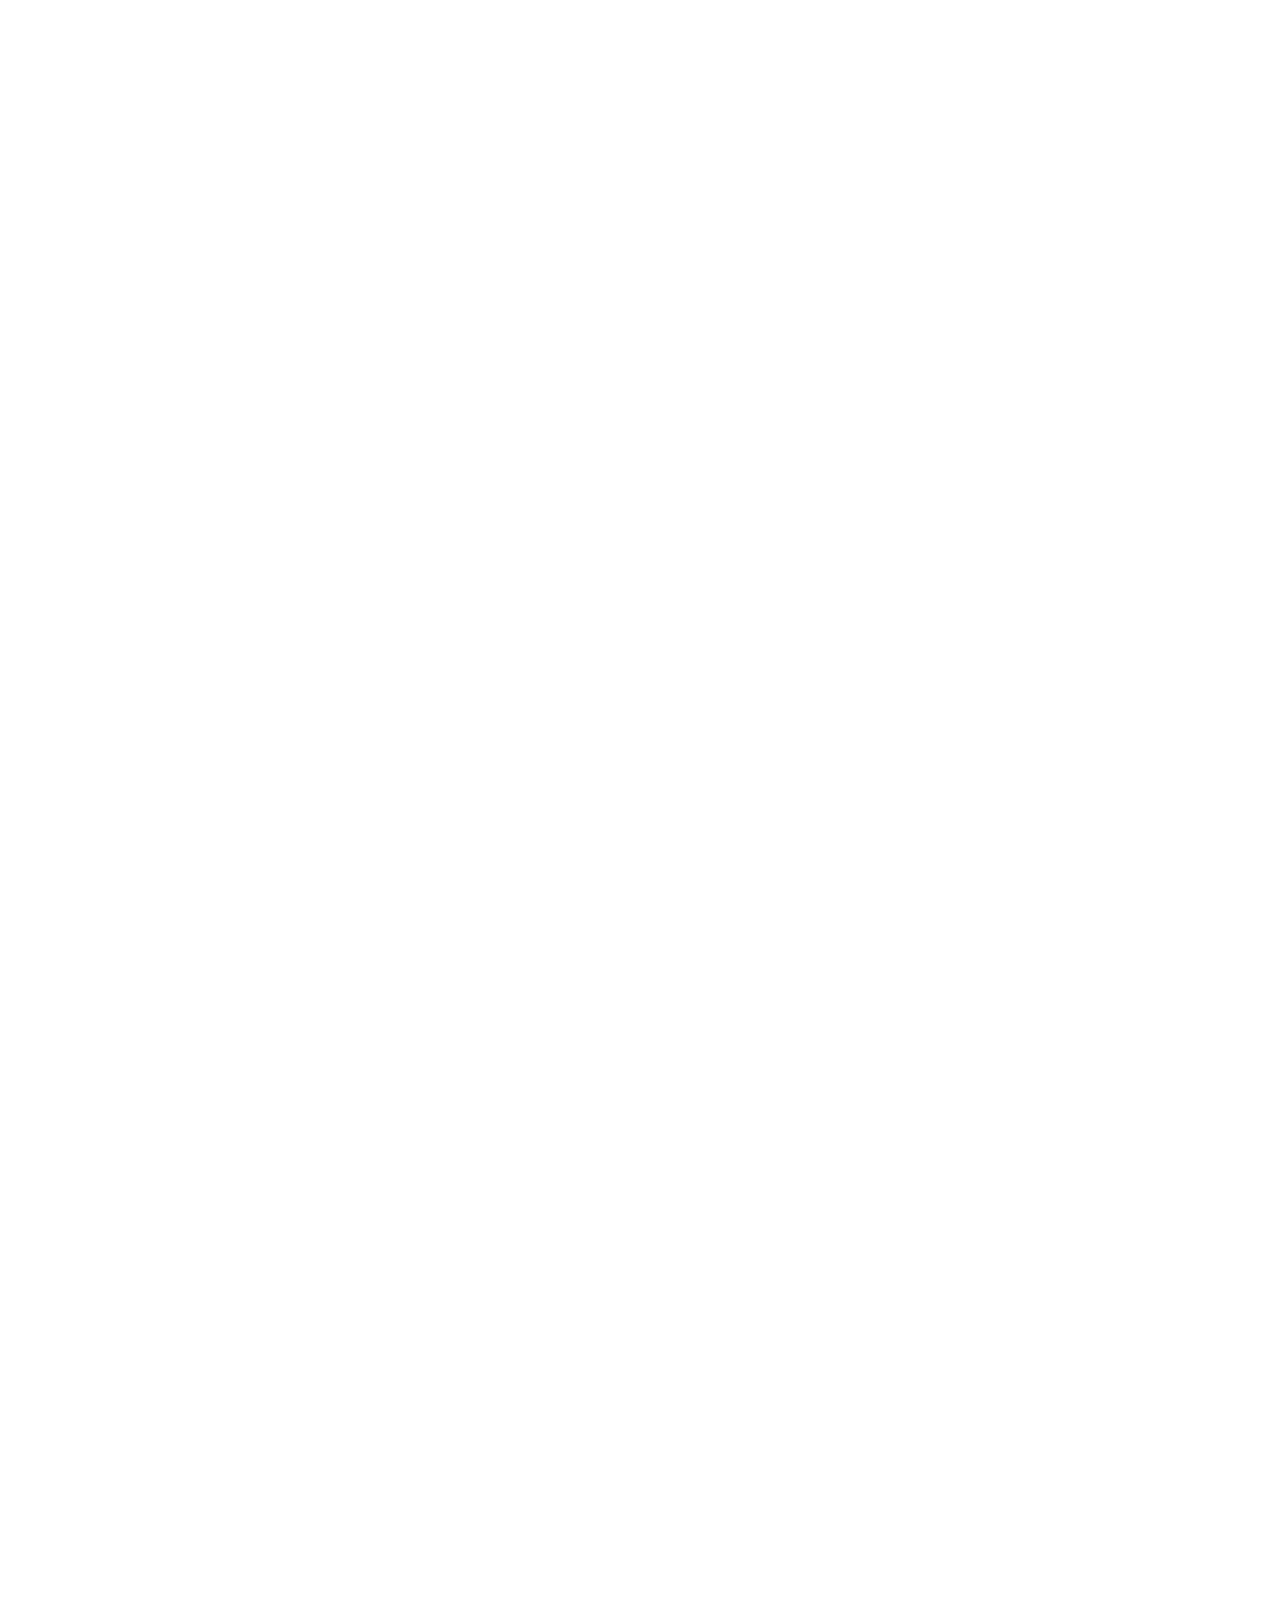
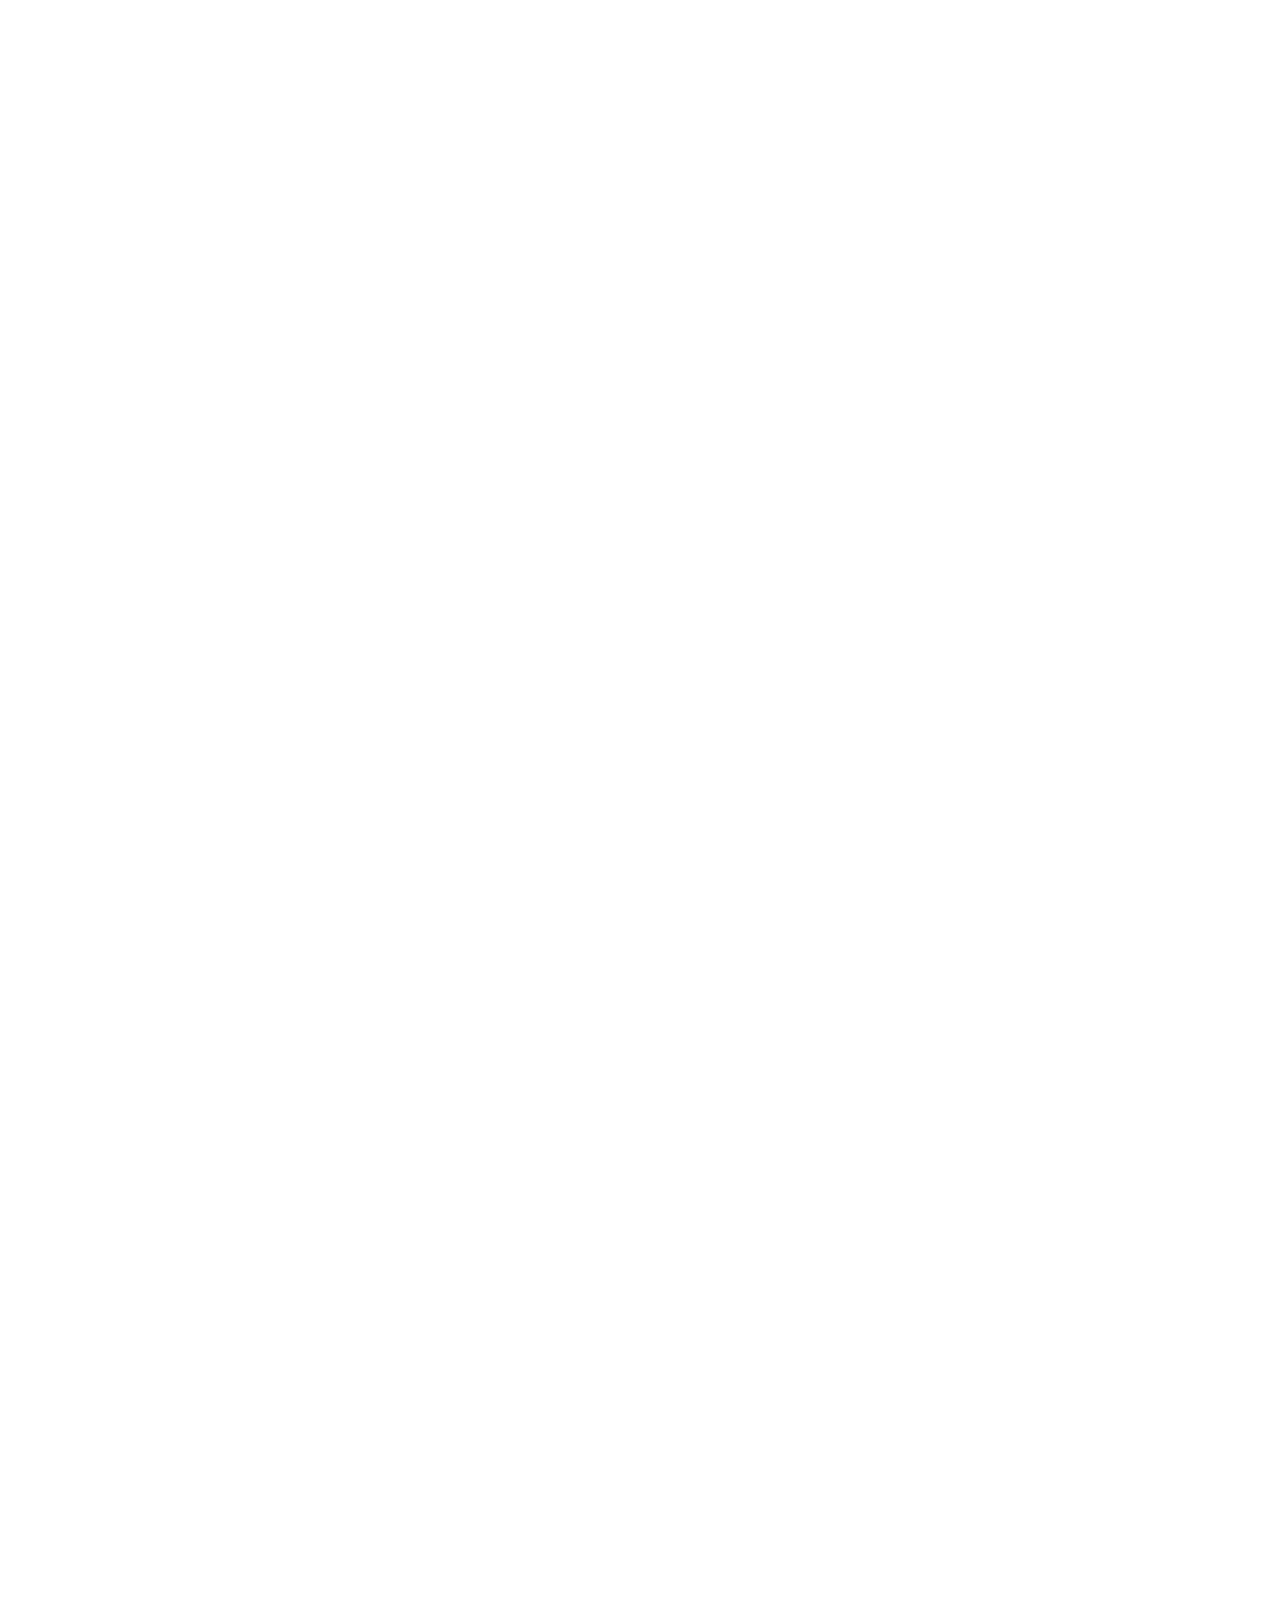
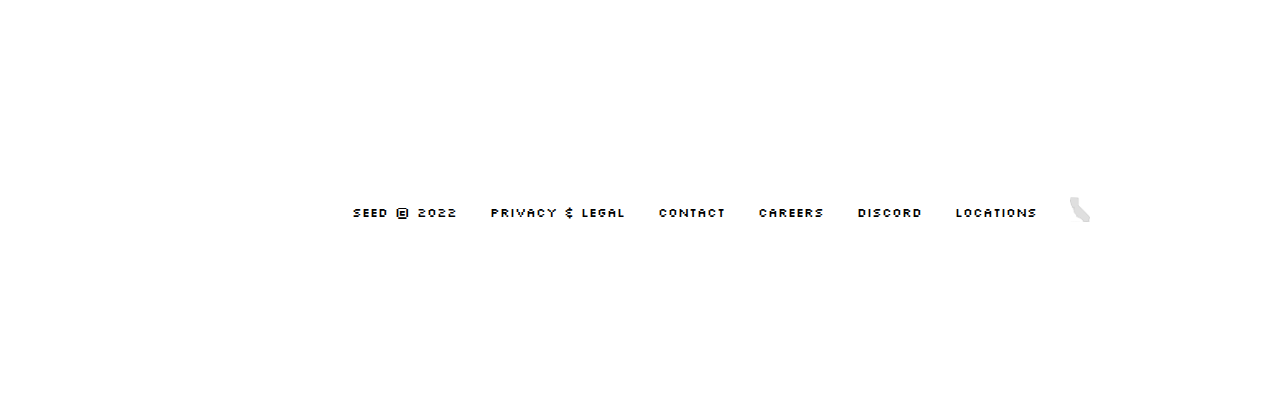
==== commit d8bddc83: "Update index.html" ====
--- a/index.html
+++ b/index.html
@@ -4,29 +4,32 @@
     <title>Self Exploration Education Design</title>
     <link href="https://fonts.googleapis.com/css?family=Dancing+Script" rel="stylesheet">
     <link href="https://fonts.googleapis.com/css?family=Silkscreen" rel="stylesheet">
+    <link rel="stylesheet" href="/path/to/flickity.css" media="screen">
     <link href="style.css" rel="stylesheet" type="text/css">
     <link rel="icon" href="seedsymbol.png">
   </head>
+
 
   <body>
     <div id="homecontainer">
       <div id="header">
         <ul>
           <div id="homelogo">
-            <a href="home.html">
+            <a href="./">
             <img src="SEEDTransparent (2).svg" alt="logo" />
             </a>
           </div>
 
           <div id="left-nav-buttons">
             <a href="https://discord.gg/F7PTseWy"><img src="whitediscord.png" height="30px" width="30px"></a>
-            <a href="learn.html" class="nav-button">Learn</a>
-            <a href="support.html" class="nav-button">Support</a>
+            <a href="./learn" class="nav-button">Learn</a>
+            <a href="./support" class="nav-button">Support</a>
           </div>
 
           <div id="content">
             <div id="marketing-content">
-              <div id="line-1"><h2>A TRUE RESTORATION OF OUR YOUTH</h2></div>
+              <div id="line-1"><h2>A TRUE RESTORATION OF OUR Youth</h2>
+              </div>
             </div>
 
             <div id="buttons">
@@ -59,16 +62,8 @@
           </div>
 
 
-          <div class="roadmapscroll">
-            <div class="roadmap" id="2023">
-              <img src="1.png" height="800" width="1200">
-            </div>
-            <div class="roadmap" id="2028">
-              <img src="2.png" height="800" width="1200">
-            </div>
-            <div class="roadmap" id="2033">
-              <img src="3.png" height="800" width="1200">
-            </div>
+          <div id="roadmap">
+            <video src="roadmap.mp4" loop muted autoplay playsinline type="video/mp4"></video>
           </div>
 
           <div id="careers">
@@ -83,24 +78,18 @@
             <h2>upgrade this website to a greater potential</h2>
             <h2>create online courses for individuals around the world</h2>
             <h2>create and research amazing sounds that have the ability to improve the meditation experience.</h2>
-            <a onclick="window.location.href='https://tcip5zpn1e1.typeform.com/to/qp7iUjJC'"><button id="button2">Click Here</button></a>
+            <button id="button2"><a onclick="window.location.href='https://tcip5zpn1e1.typeform.com/to/qp7iUjJC'"><h1>Join the mission</h1></a></button>
           </div>
           
-
-          <div id="discord">
-            <h1>Join our discord community to build ideas, provide feedback, recommend innovations, conversate, and grow.</h1>
-            <a href="https://discord.gg/F7PTseWy"><button id="button2">Click Here</button></a>
-            <iframe src="https://discord.com/widget?id=1024854860467818567&theme=dark" width="350" height="500" allowtransparency="true" frameborder="0" sandbox="allow-popups allow-popups-to-escape-sandbox allow-same-origin allow-scripts"></iframe>
-          </div>
 
 
           <div id="seedprograms">
             <h1>SEED Classroom<h1>
-            <h2>Our mission to bring an understanding of the human neurophysiology and a practice of collective meditation techniques to children and growing adolescents in K-12 schools. We envision not only eliminating depression, anxiety, and addictions among youthful indidviduals, but also regathering the vibrance of the child's soul to embrace the journey of their lives, spark their intuitive creative, and use it to innovate and guide the world's new forming culture to evolutionary heights. Going directly into the school systems is a vital importance for change and transformation for the prosperity of the coming generations.</h2> 
+            <h2>Our mission to bring an understanding of the human neurophysiology and a practice of collective meditation techniques to children and growing adolescents in K-12 schools. We envision not only eliminating depression, anxiety, and addictions among youthful individuals, but also regathering the vibrance of the child's soul to embrace the journey of their lives, spark their intuitive creativity, and use it to innovate and guide the world's new forming culture to evolutionary heights. Going directly into the school systems is a vital importance for change and transformation for the prosperity of the coming generations.</h2> 
 
             <h2>what world are you trying to create? start with those who will be here after us</h2>
             <button id="button2">
-              <a href="school.html">Learn how to get involved</a>
+              <a href="./school"><h1>Learn how to get involved</h1></a>
             </button>
             <br>
             <br>
@@ -113,7 +102,15 @@
             <!--button id="button2">Join our gatherings</button-->
           </div>
 
-        
+          <div id="discord">
+            <h1>Join our discord community</h1>
+            <h2>to build ideas, provide feedback, recommend innovations, conversate, and grow.</h2>
+            <button id="button2"><a href="https://discord.gg/F7PTseWy">Go to Discord Server</a></button>
+            <br>
+              <div>
+                <iframe src="https://discord.com/widget?id=1024854860467818567&theme=dark" width="350" height="500" allowtransparency="true" frameborder="0" sandbox="allow-popups allow-popups-to-escape-sandbox allow-same-origin allow-scripts"></iframe>
+              </div>
+          </div>
 
           <div id="mission">
             <h1>The SEED Mission</h1>
--- a/style.css
+++ b/style.css
@@ -1,7 +1,8 @@
+
 
 
 html {
-  background: url('seedwebbg.jpeg') no-repeat center top;
+  background: url('seedwebbg.jpeg') no-repeat center;
   background-size: cover;
   background-attachment: scroll;
   font-family: silkscreen;
@@ -9,7 +10,7 @@
 
 #homecontainer {
   width: 1400px;
-  height: 10000px;
+  height: 9900px;
 }
 
 #homelogo img {
@@ -203,7 +204,7 @@
 
 #footer {
   position: relative;
-  top: 4445px;
+  top: 4280px;
   text-align: center;
   float: center;
   color: white;
@@ -341,6 +342,35 @@
 #learncontainer {
 	width: 1400px;
 	height: 11000px;
+}
+
+#learn-nav-buttons {
+	margin-top: 0px;
+  margin-right: 25px;
+  font-size: 1em;
+  font-family: silkscreen;
+  text-align: right;
+  float: right top;
+  position: relative;
+  top: 50px;
+}
+
+#learn-nav-buttons img {
+	position: relative;
+	top: 10px;
+}
+
+#learn-nav-buttons .nav-button {
+	color: black;
+}
+
+#learnquotetop {
+	position: relative;
+	top: 110px;
+	right: 160px;
+	size: 3em;
+	margin-left: 475px;
+	text-align: center;
 }
 
 #energygif {
@@ -644,4 +674,3 @@
 .copy-text.active button: after {
 	display: block;
 }
-
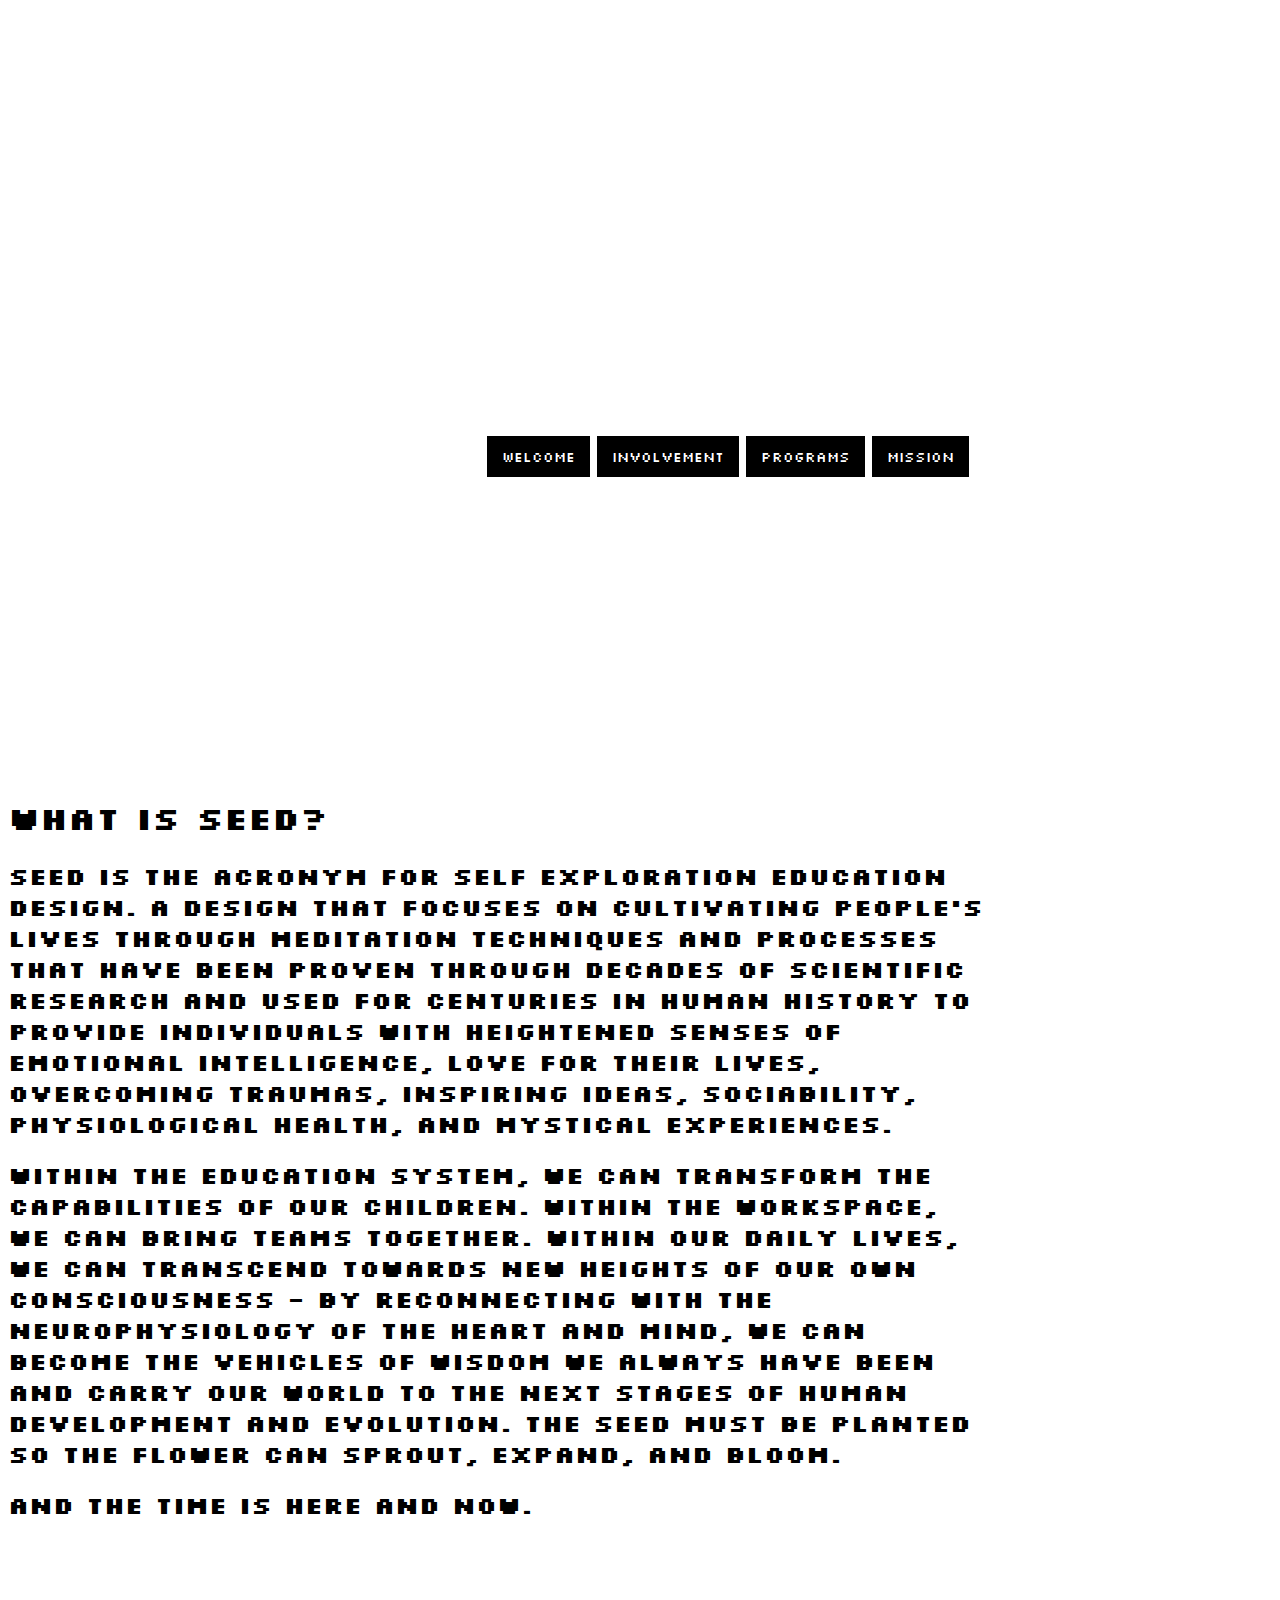
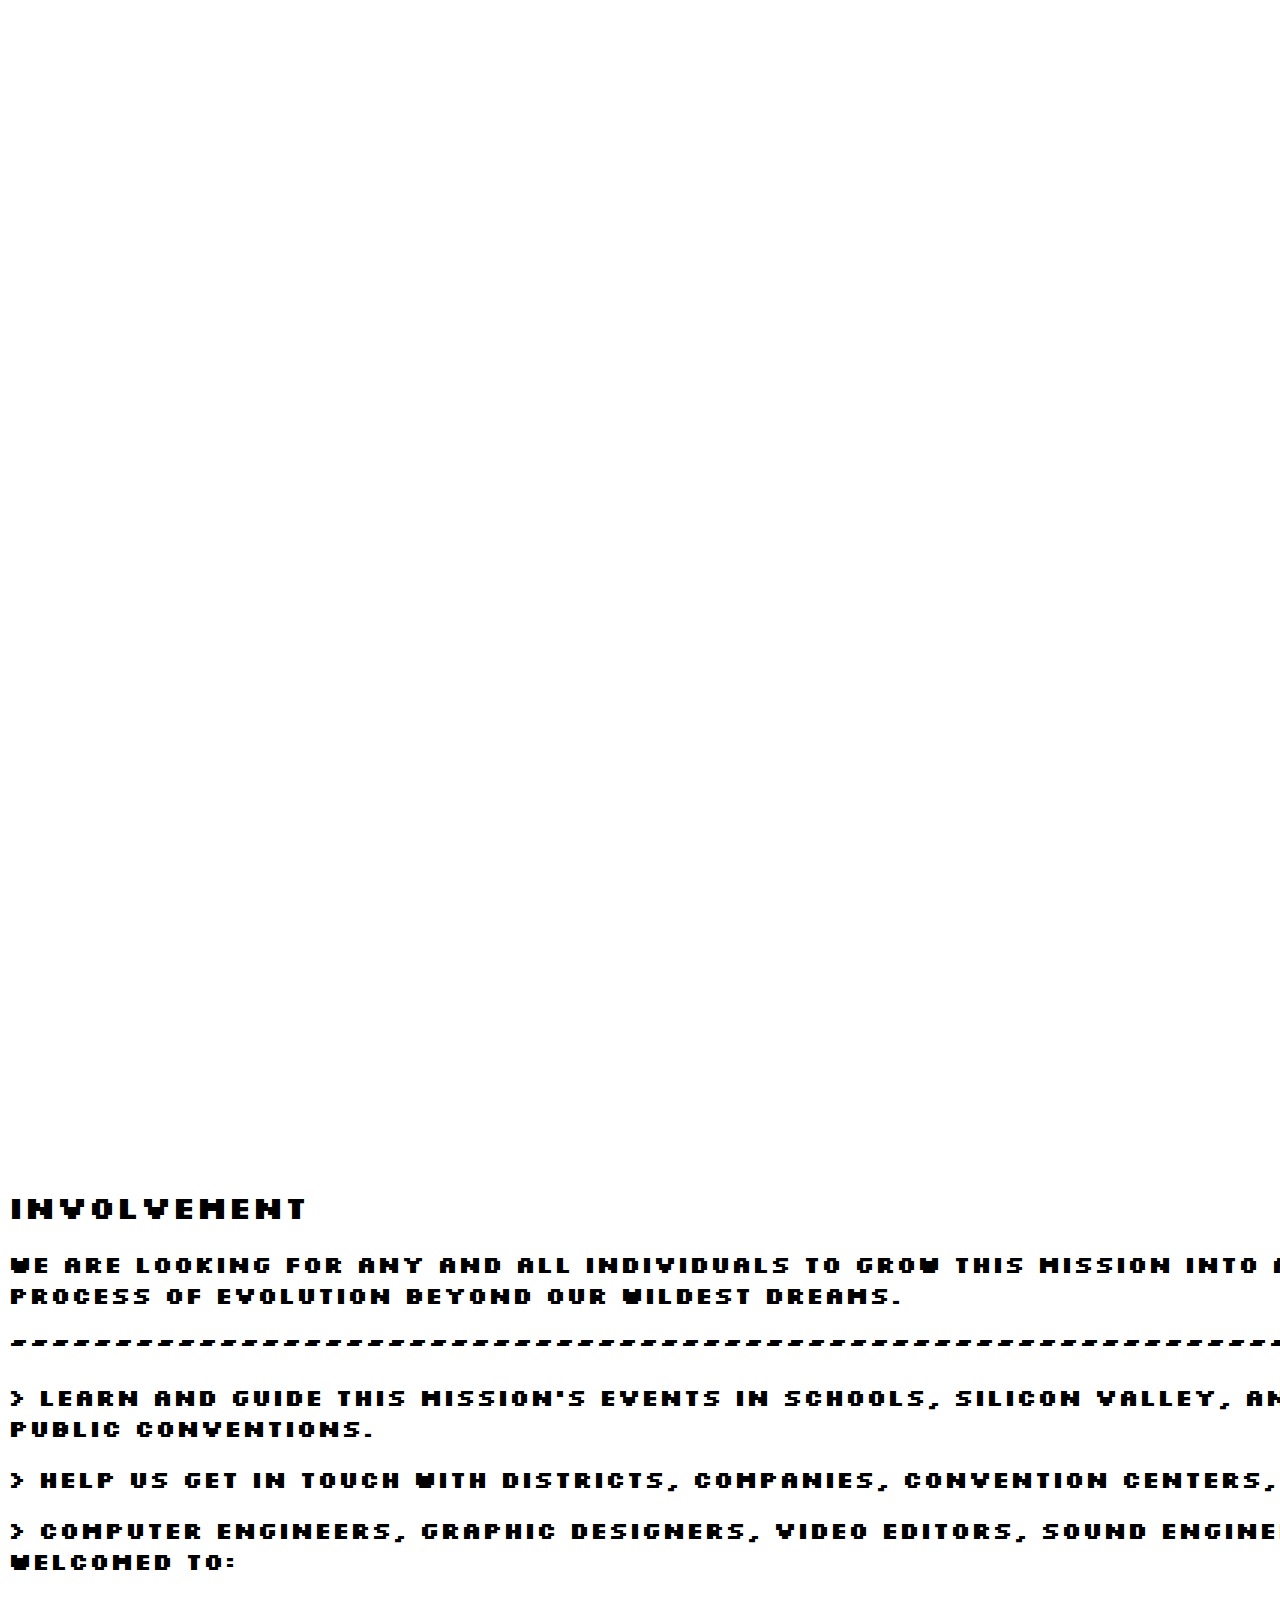
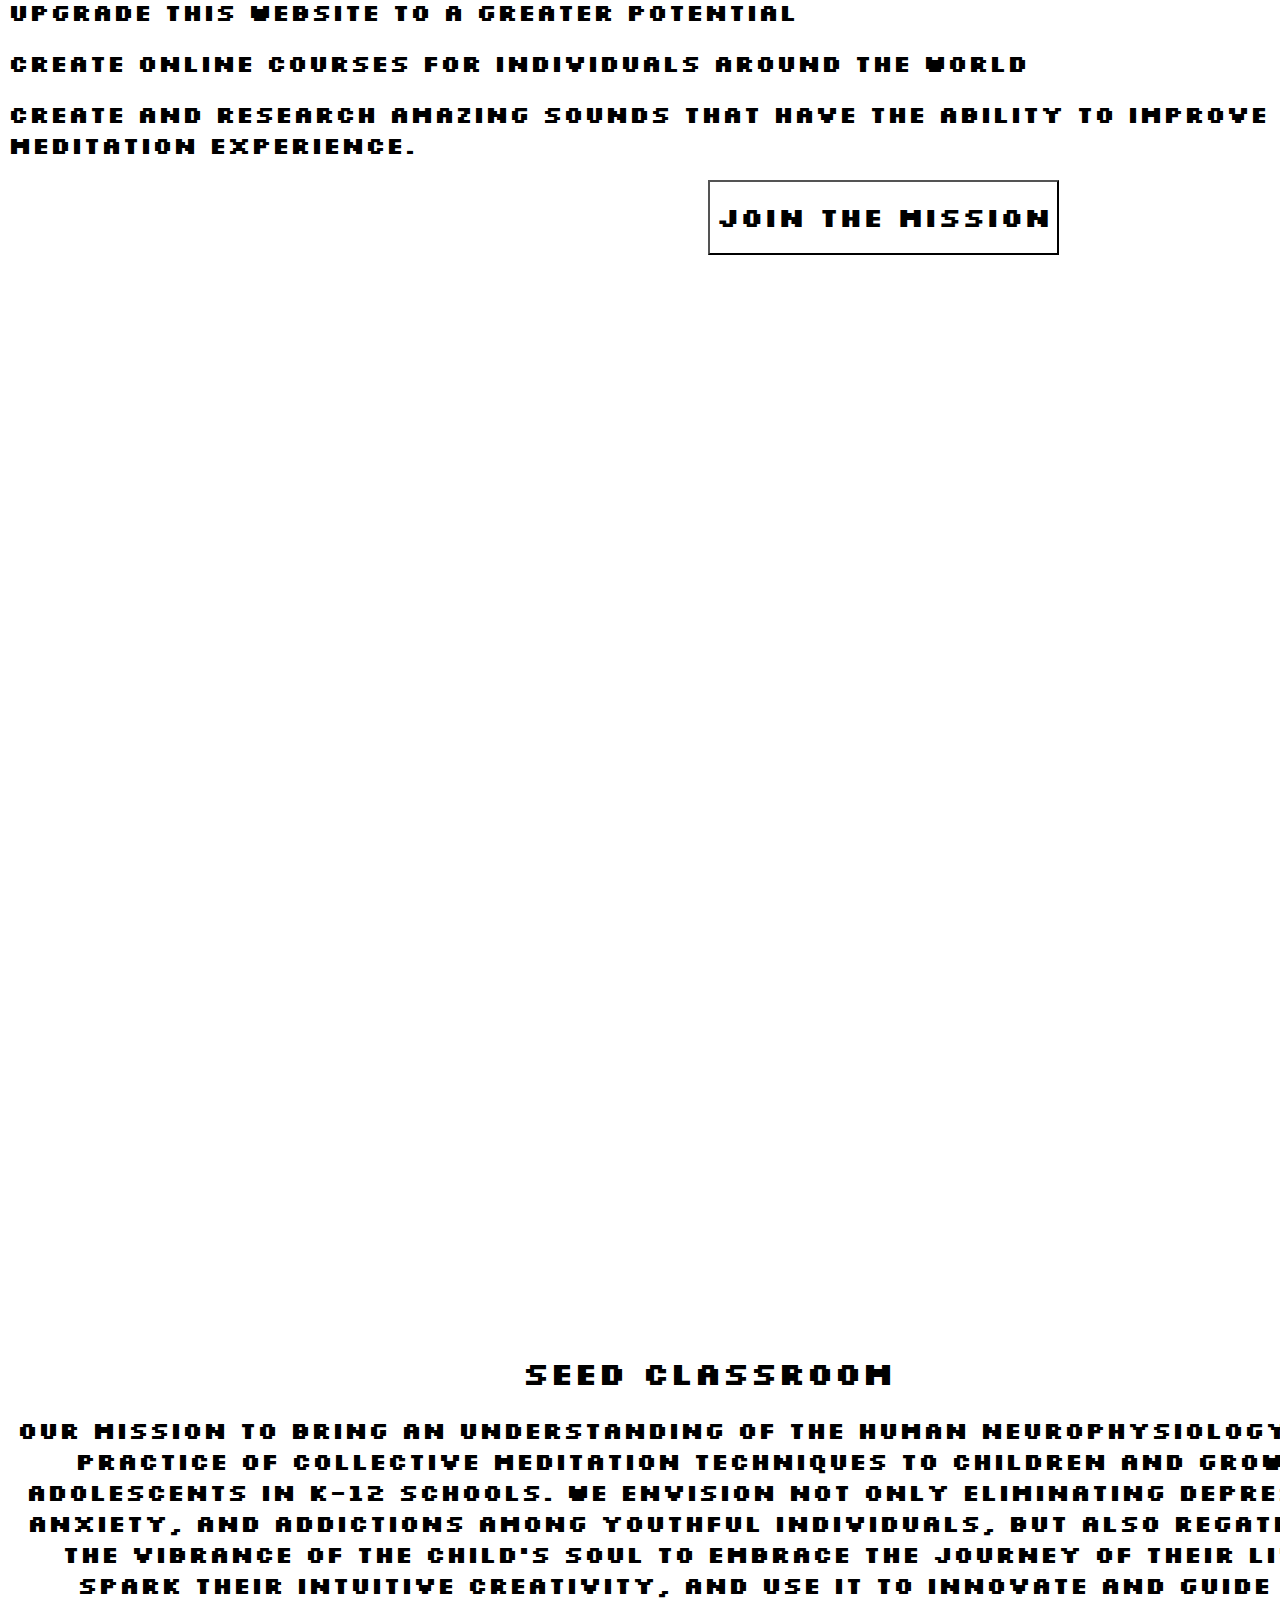
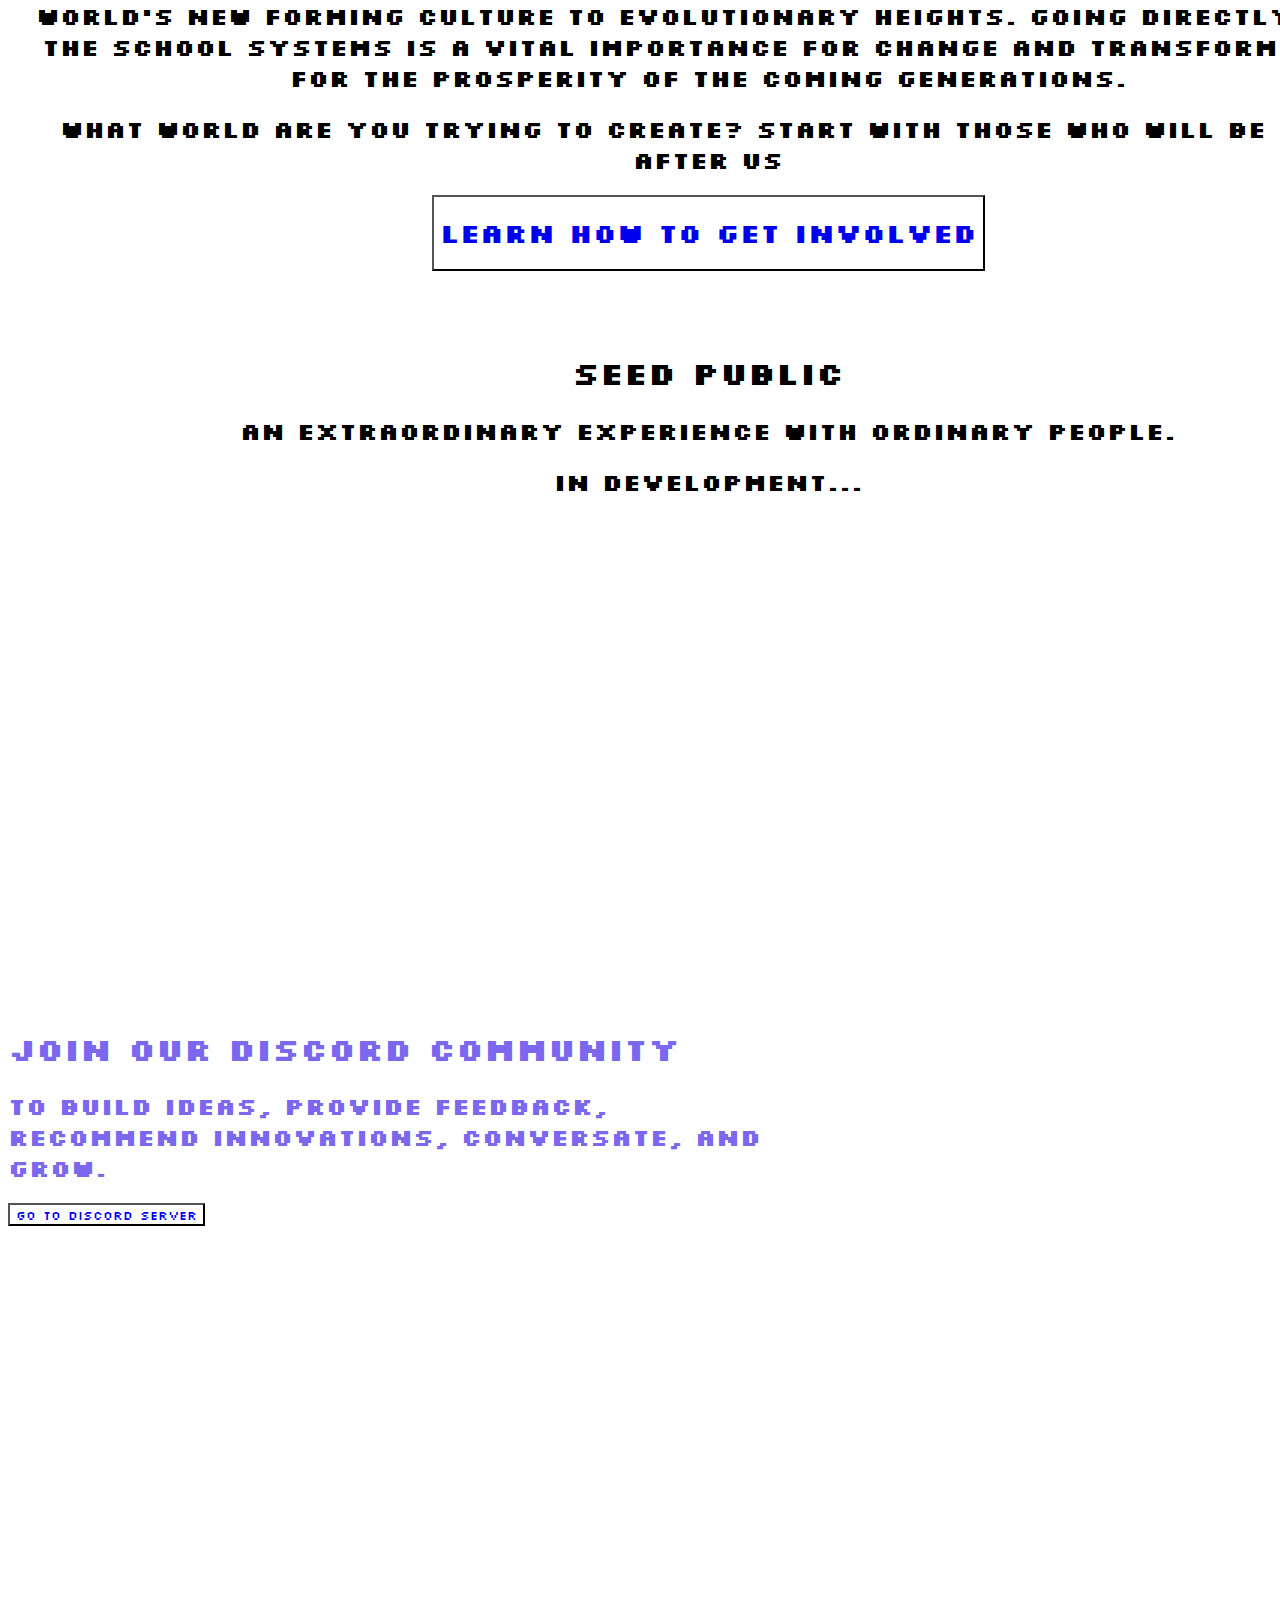
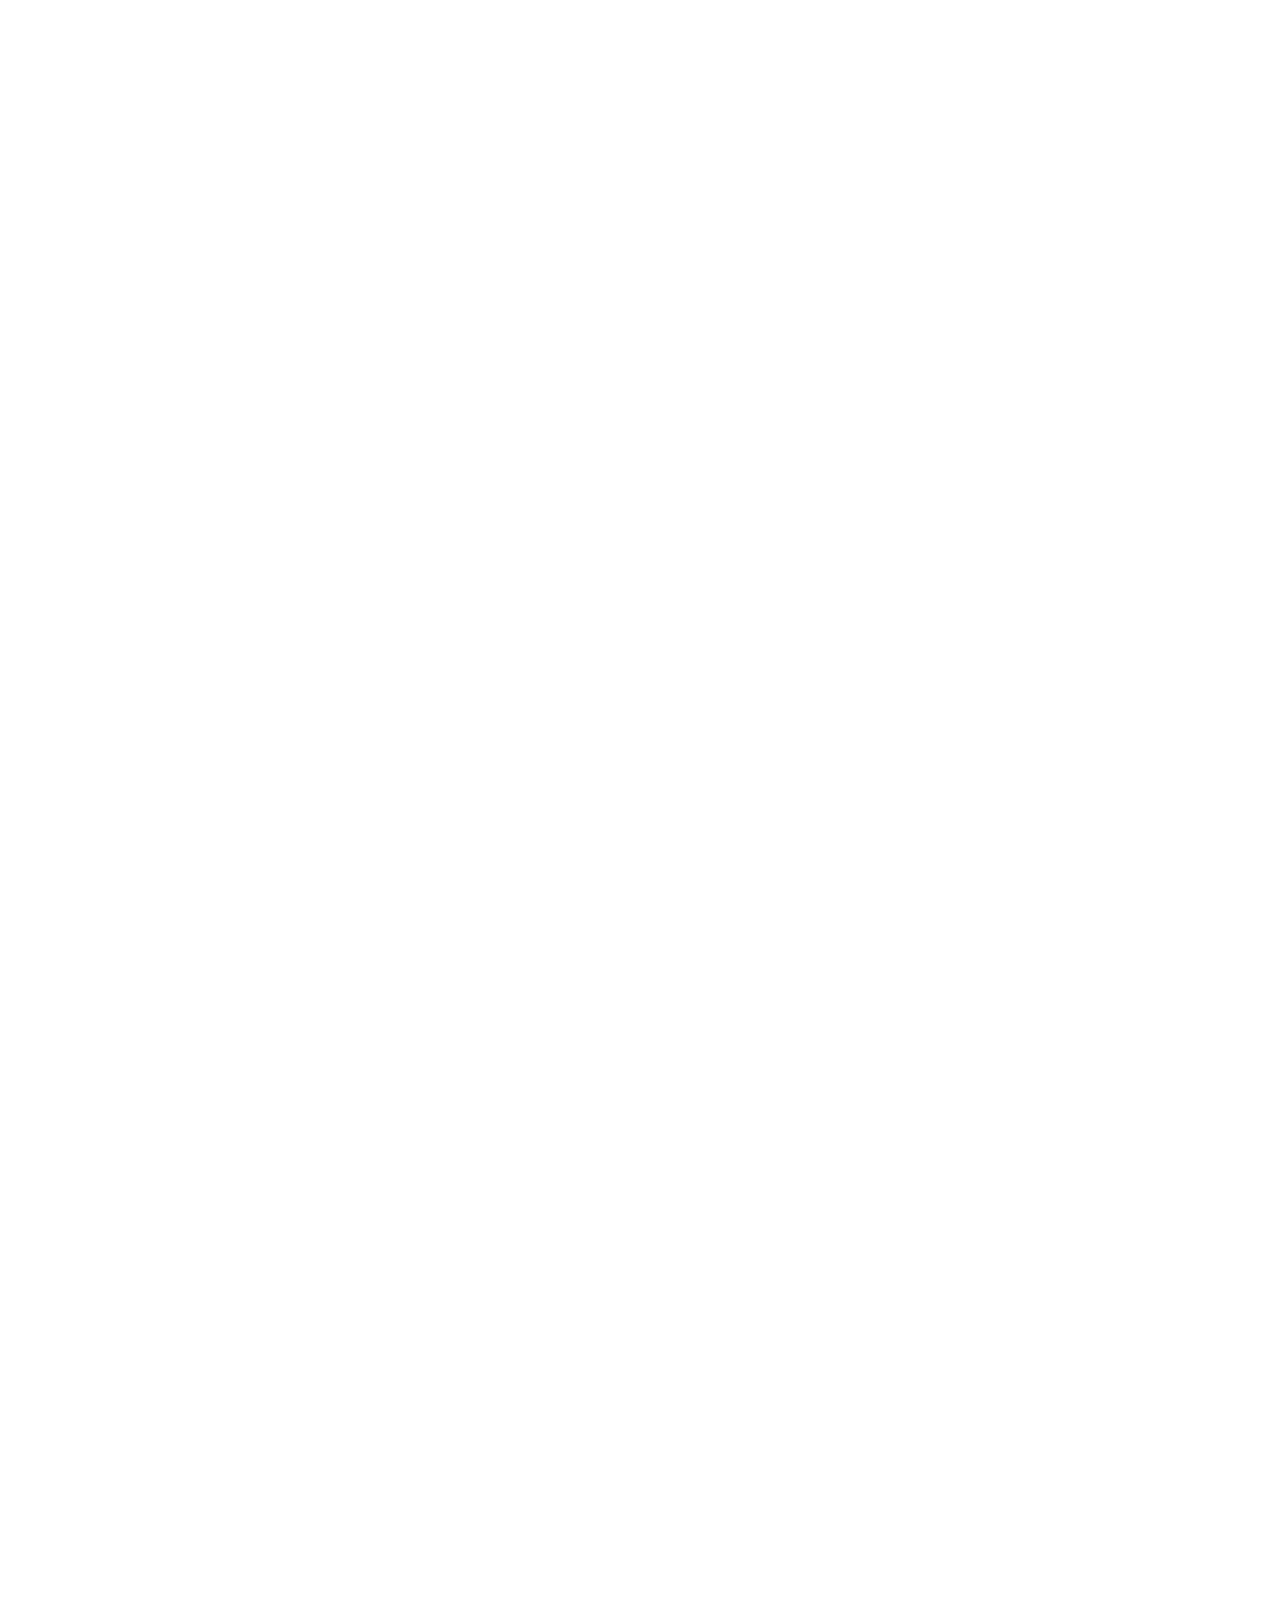
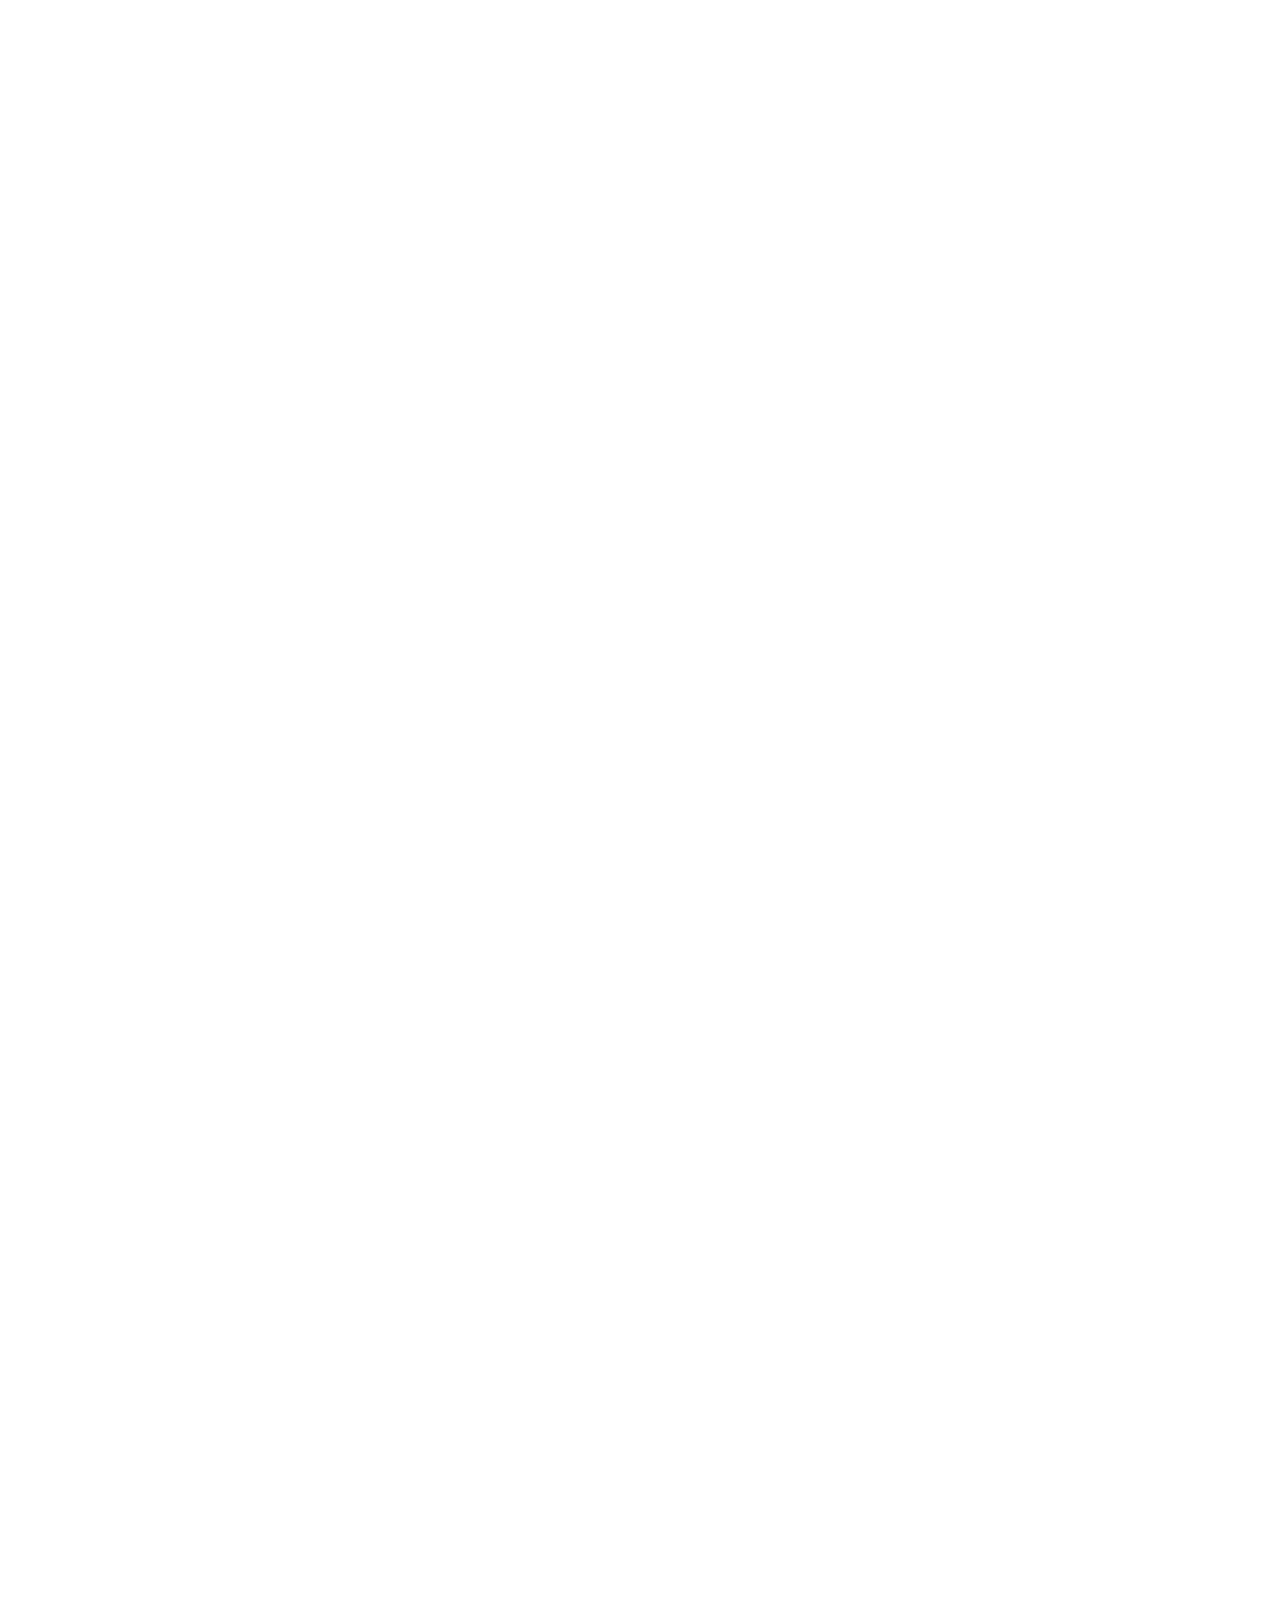
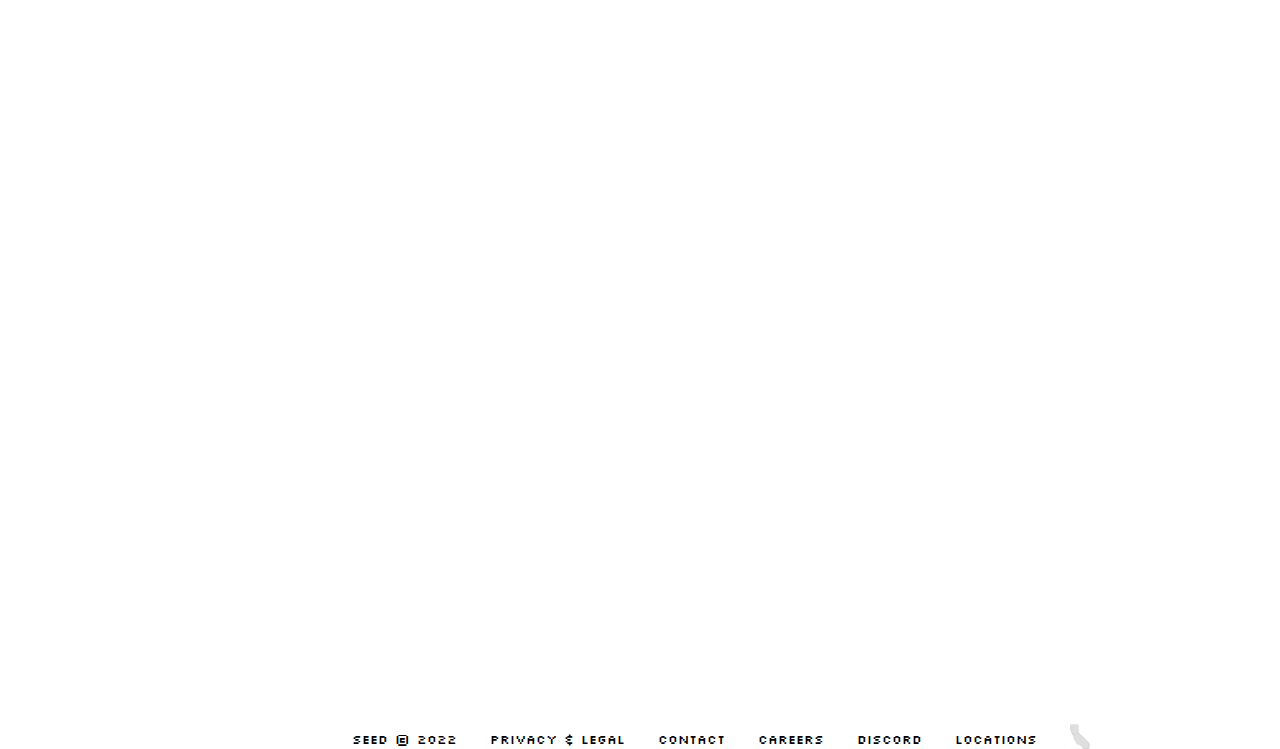
==== commit 5a09a988: "Update index.html" ====
--- a/index.html
+++ b/index.html
@@ -63,7 +63,7 @@
 
 
           <div id="roadmap">
-            <video src="roadmap.mp4" loop muted autoplay playsinline type="video/mp4"></video>
+            <video src="Roadmap.mp4" loop muted autoplay playsinline type="video/mp4"></video>
           </div>
 
           <div id="careers">
--- a/style.css
+++ b/style.css
@@ -1,4 +1,3 @@
-
 
 
 html {
@@ -7,6 +6,7 @@
   background-attachment: scroll;
   font-family: silkscreen;
 }
+
 
 #homecontainer {
   width: 1400px;
@@ -98,26 +98,26 @@
 
 #whatisseed {
 	position: relative;
-	top: 200px;
+	top: 100px;
 	width: 70%;
 
 }
 
-.roadmapscroll {
-    width: 100% 800px;
-    height: 100% 800px;
+#roadmap {
+    width: 1400px;
+    height: 1400px;
     display: flex;
     align-items: center;
     flex-wrap: nowrap;
     overflow-x: auto;
     white-space: nowrap;
     position: relative;
-    top: 300px;
-}
-
-.roadmap {
-	width: 150% 800px;
-    height: 150% 800px;
+    top: 50px;
+}
+
+#roadmap video {
+	width: 1400px;
+    height: 1000px;
     flex: 0 0 auto;
   	display: flex;
     align-items: center;
@@ -127,34 +127,32 @@
 
 #careers {
 	position: relative;
-	top: 350px;
+	top: -75px;
 	text-align: left;
 }
 
-
-#discord {
-	position: relative;
-	top: 2600px;
-	color: violet;
-	float: left;
-	text-align: left;
-	margin-right: 400px;
+#careers #button2 {
+	position: relative;
+	left: 700px;
 }
 
 
 #seedprograms {
 	position: relative;
-	top: 800px;
+	top: 1000px;
 	color: black;
 	text-align: center;
 	float: center;
 }
 
 #button2 {
-	color: lightblue;
+	color: linear-gradient(to right, lightblue , blue);
 	background-color: transparent;
 	font-family: silkscreen;
 	size: 2em;
+	border-width: 2px;
+	border-color: black;
+	border-style: pixelated;
 }
 
 #button2 a {
@@ -166,13 +164,26 @@
 }
 
 #button2 a:visited {
-	color: lightblue;
+	color: linear-gradient(to right, lightblue , blue);
 	text-decoration: none;
 }
 
+#discord {
+	position: relative;
+	top: 1490px;
+	color: #7B68EE;
+	float: left;
+	text-align: left;
+	margin-right: 450px;
+}
+
+#discord h2 {
+	margin-right: 150px;
+}
+
 #mission {
 	position: relative;
-	top: 2900px;
+	top: 2100px;
 	text-align: left;
 	float: left;
 	color: white;
@@ -204,7 +215,7 @@
 
 #footer {
   position: relative;
-  top: 4280px;
+  top: 3530px;
   text-align: center;
   float: center;
   color: white;
